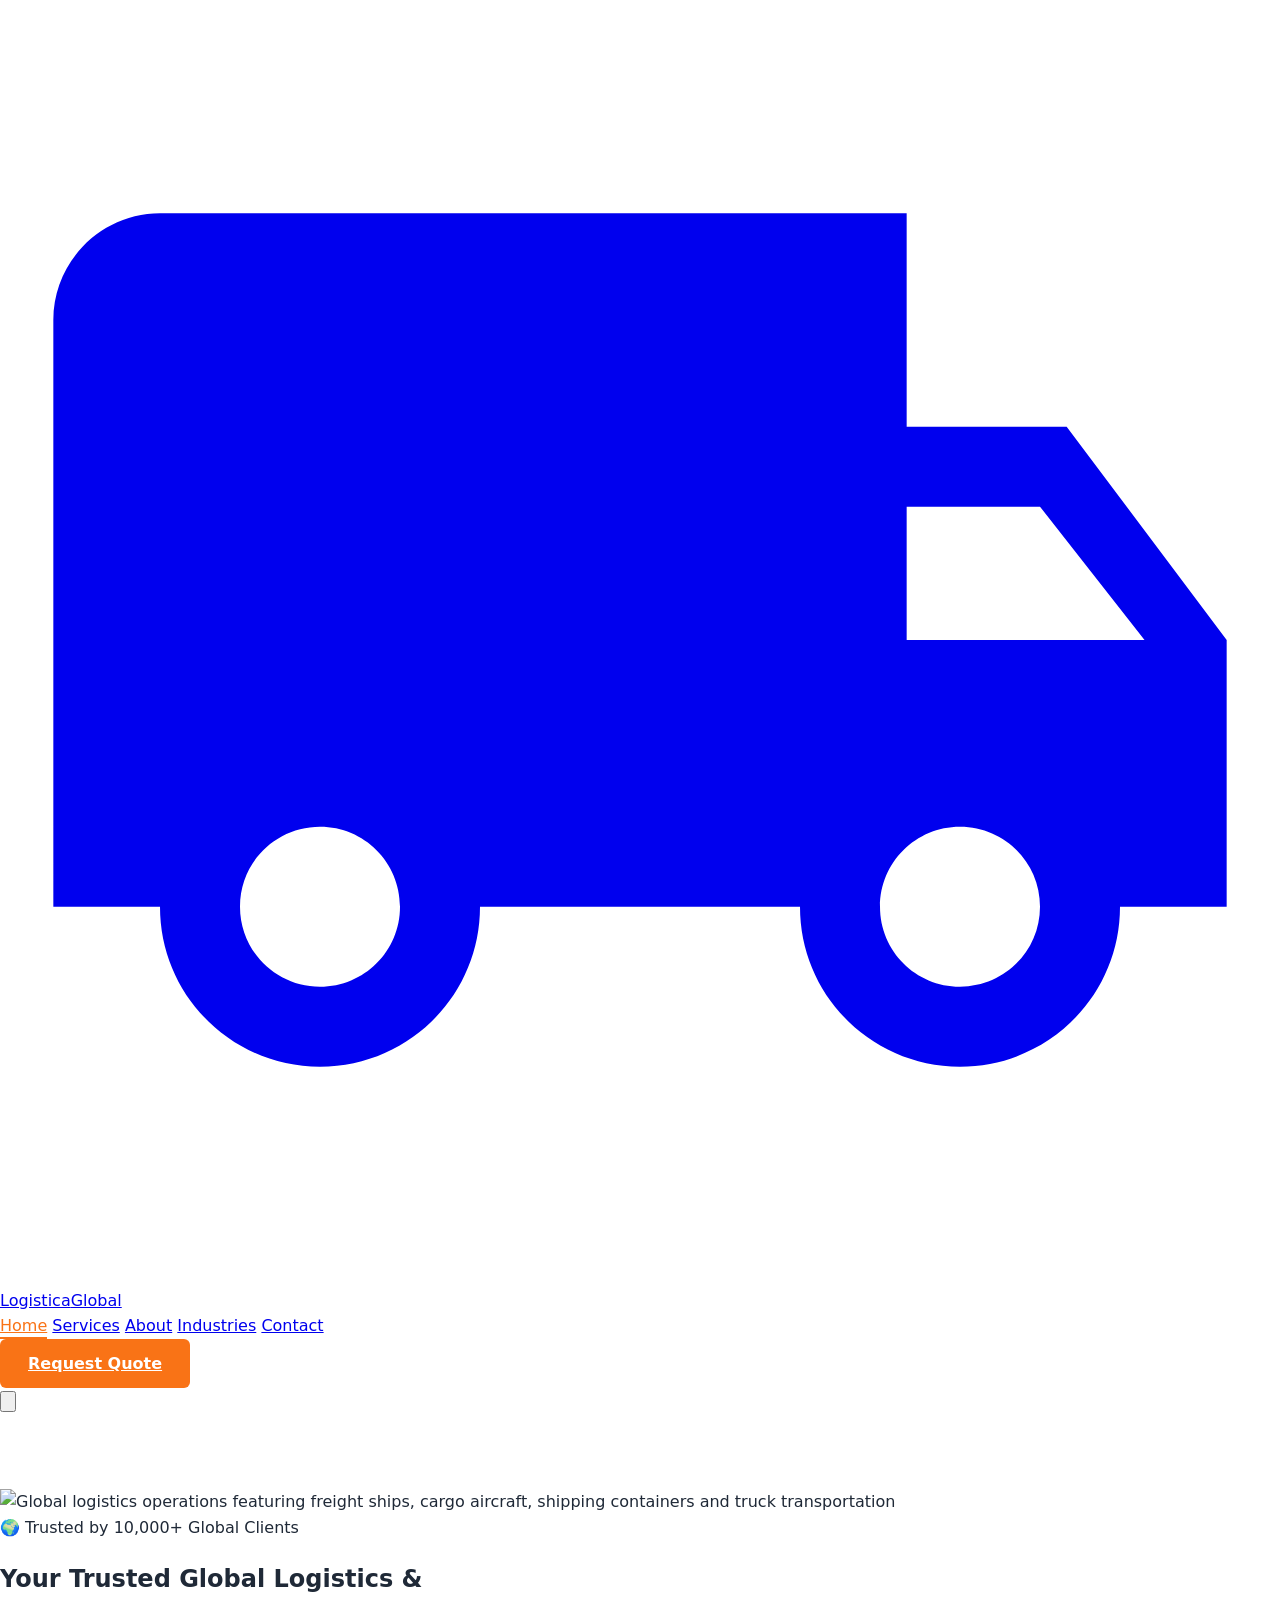
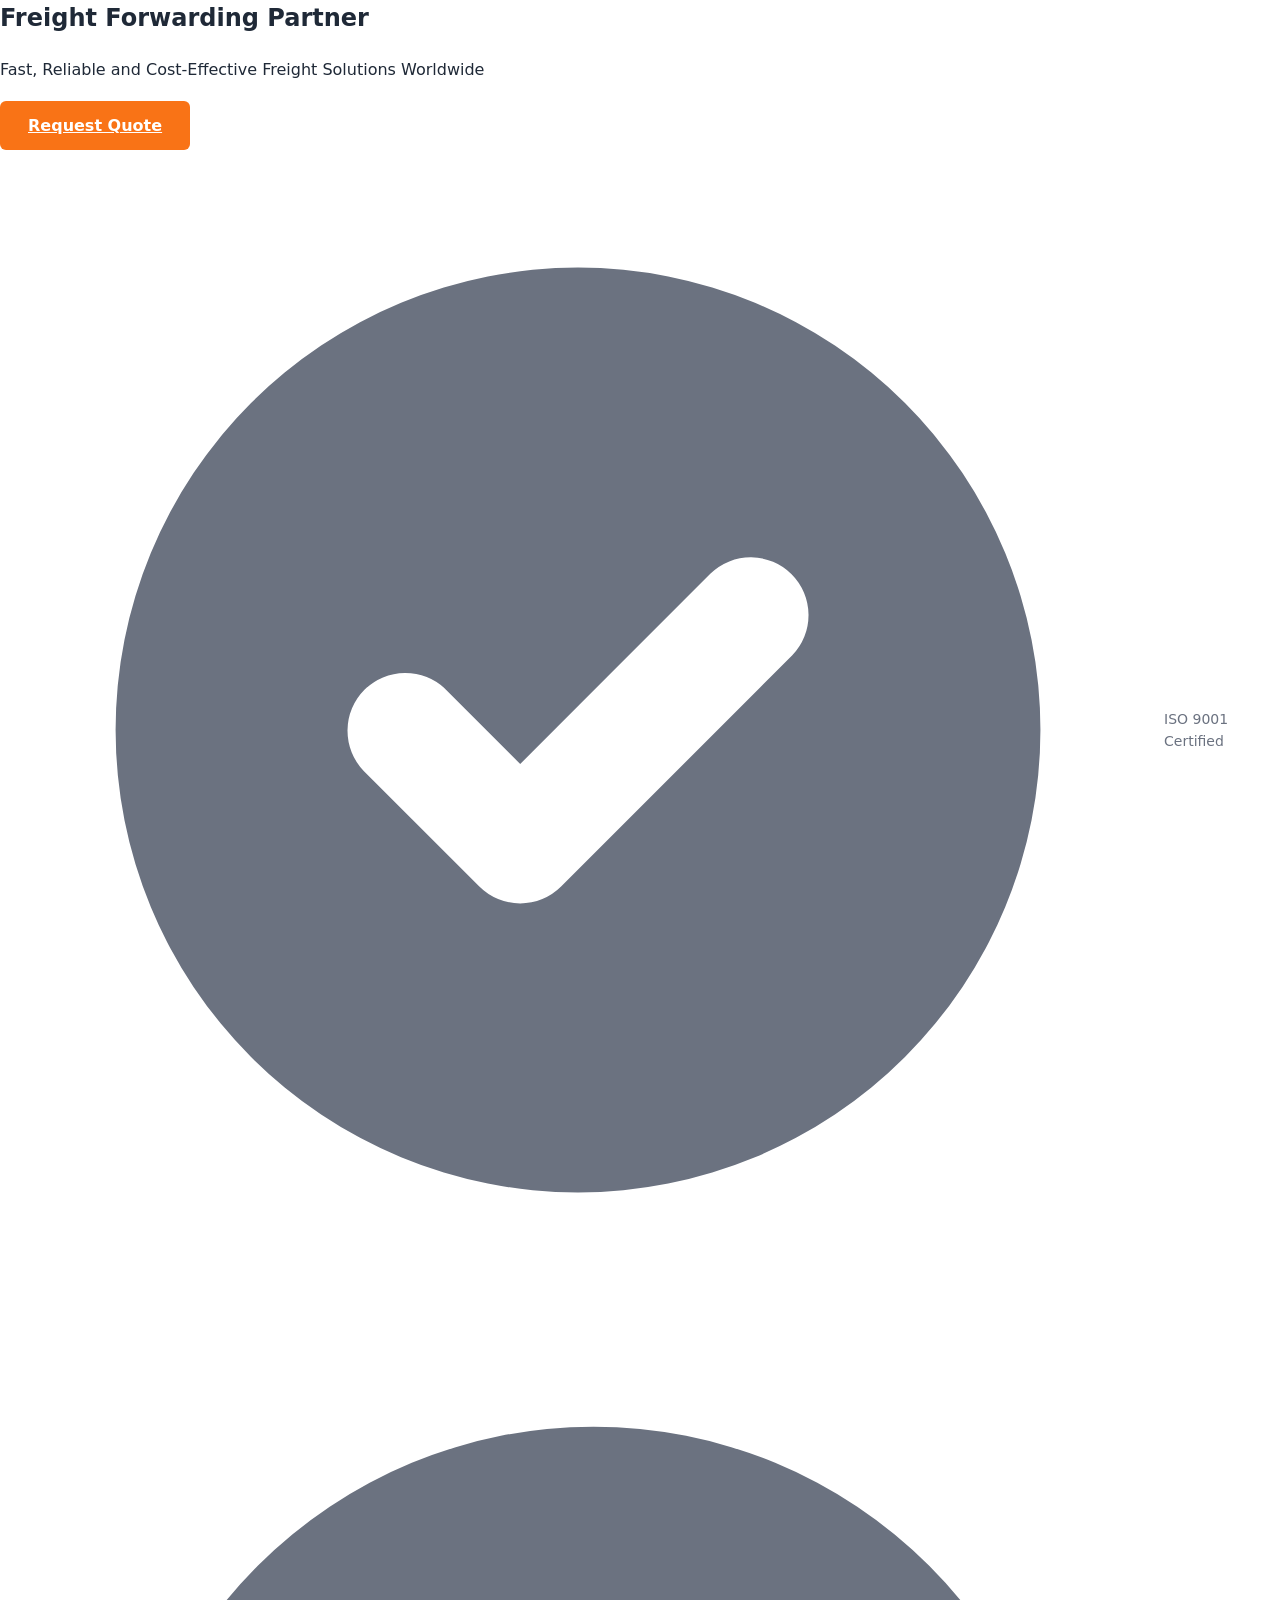
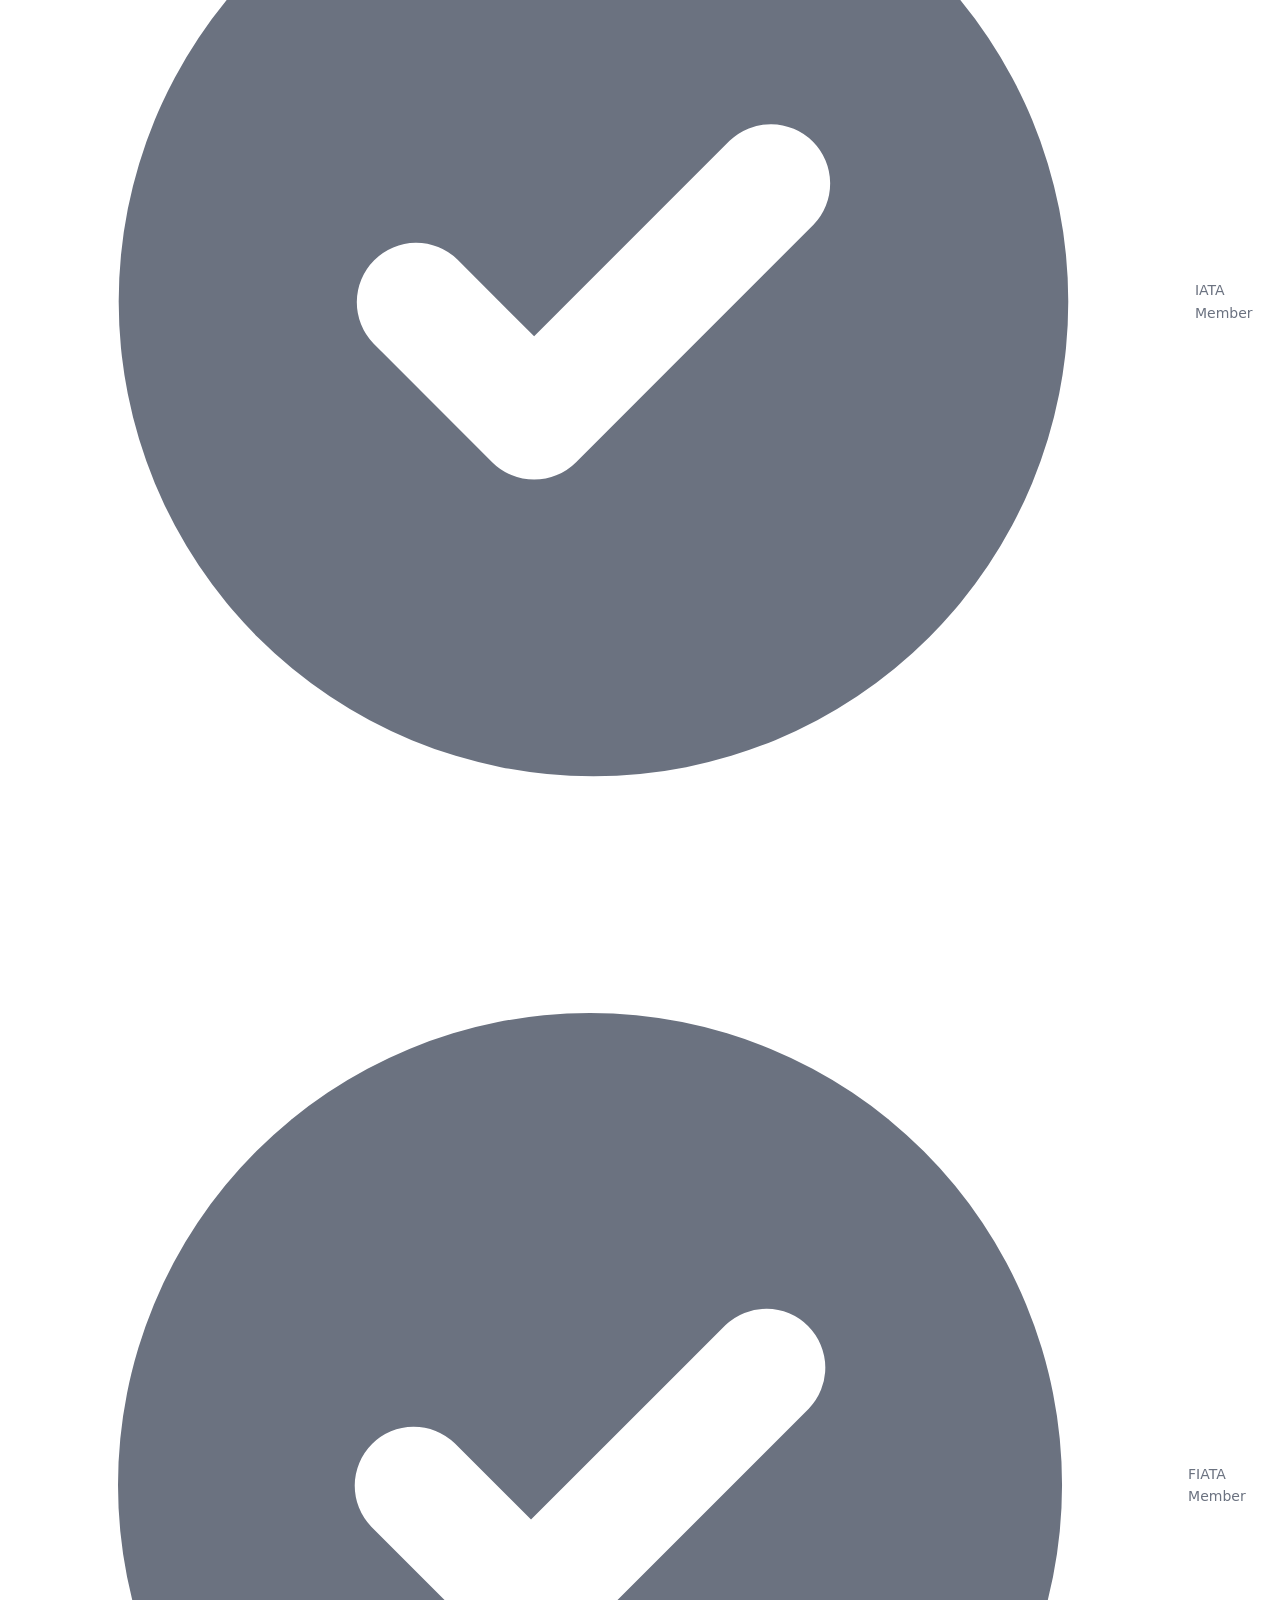
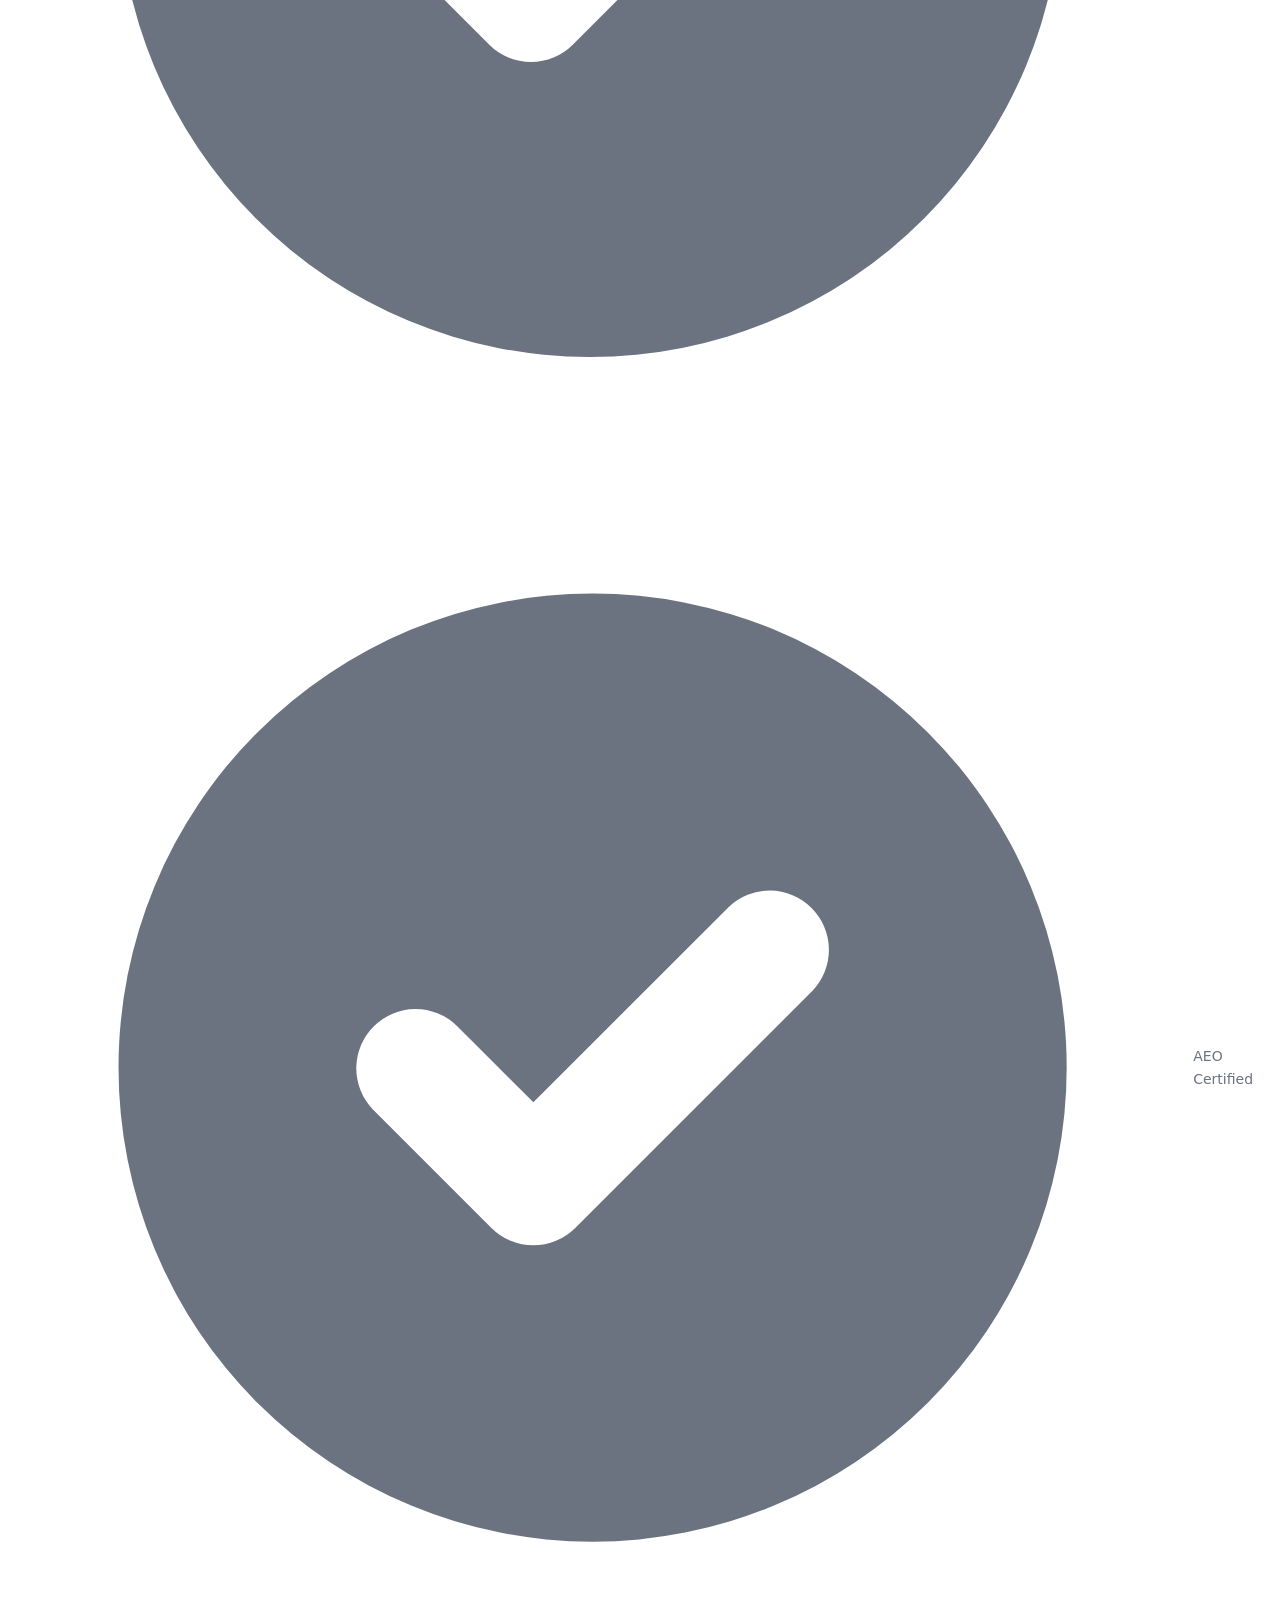
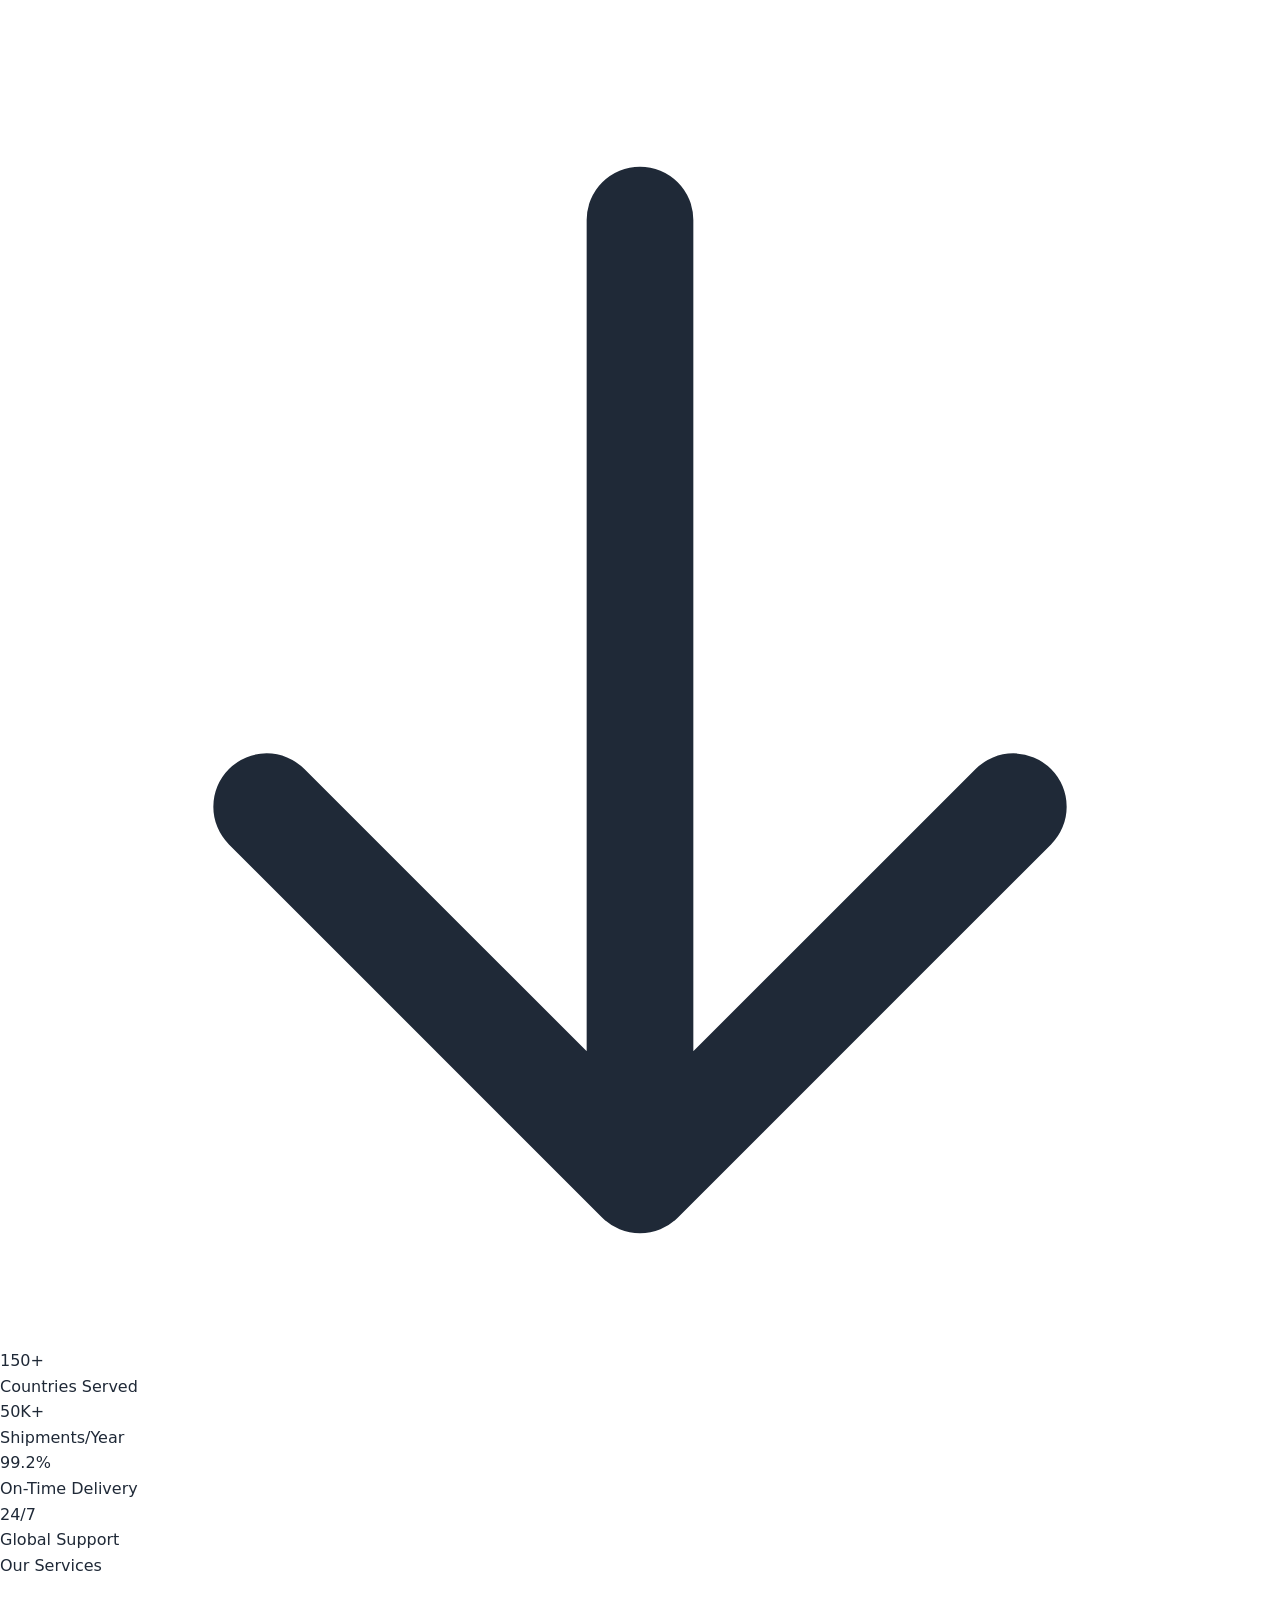
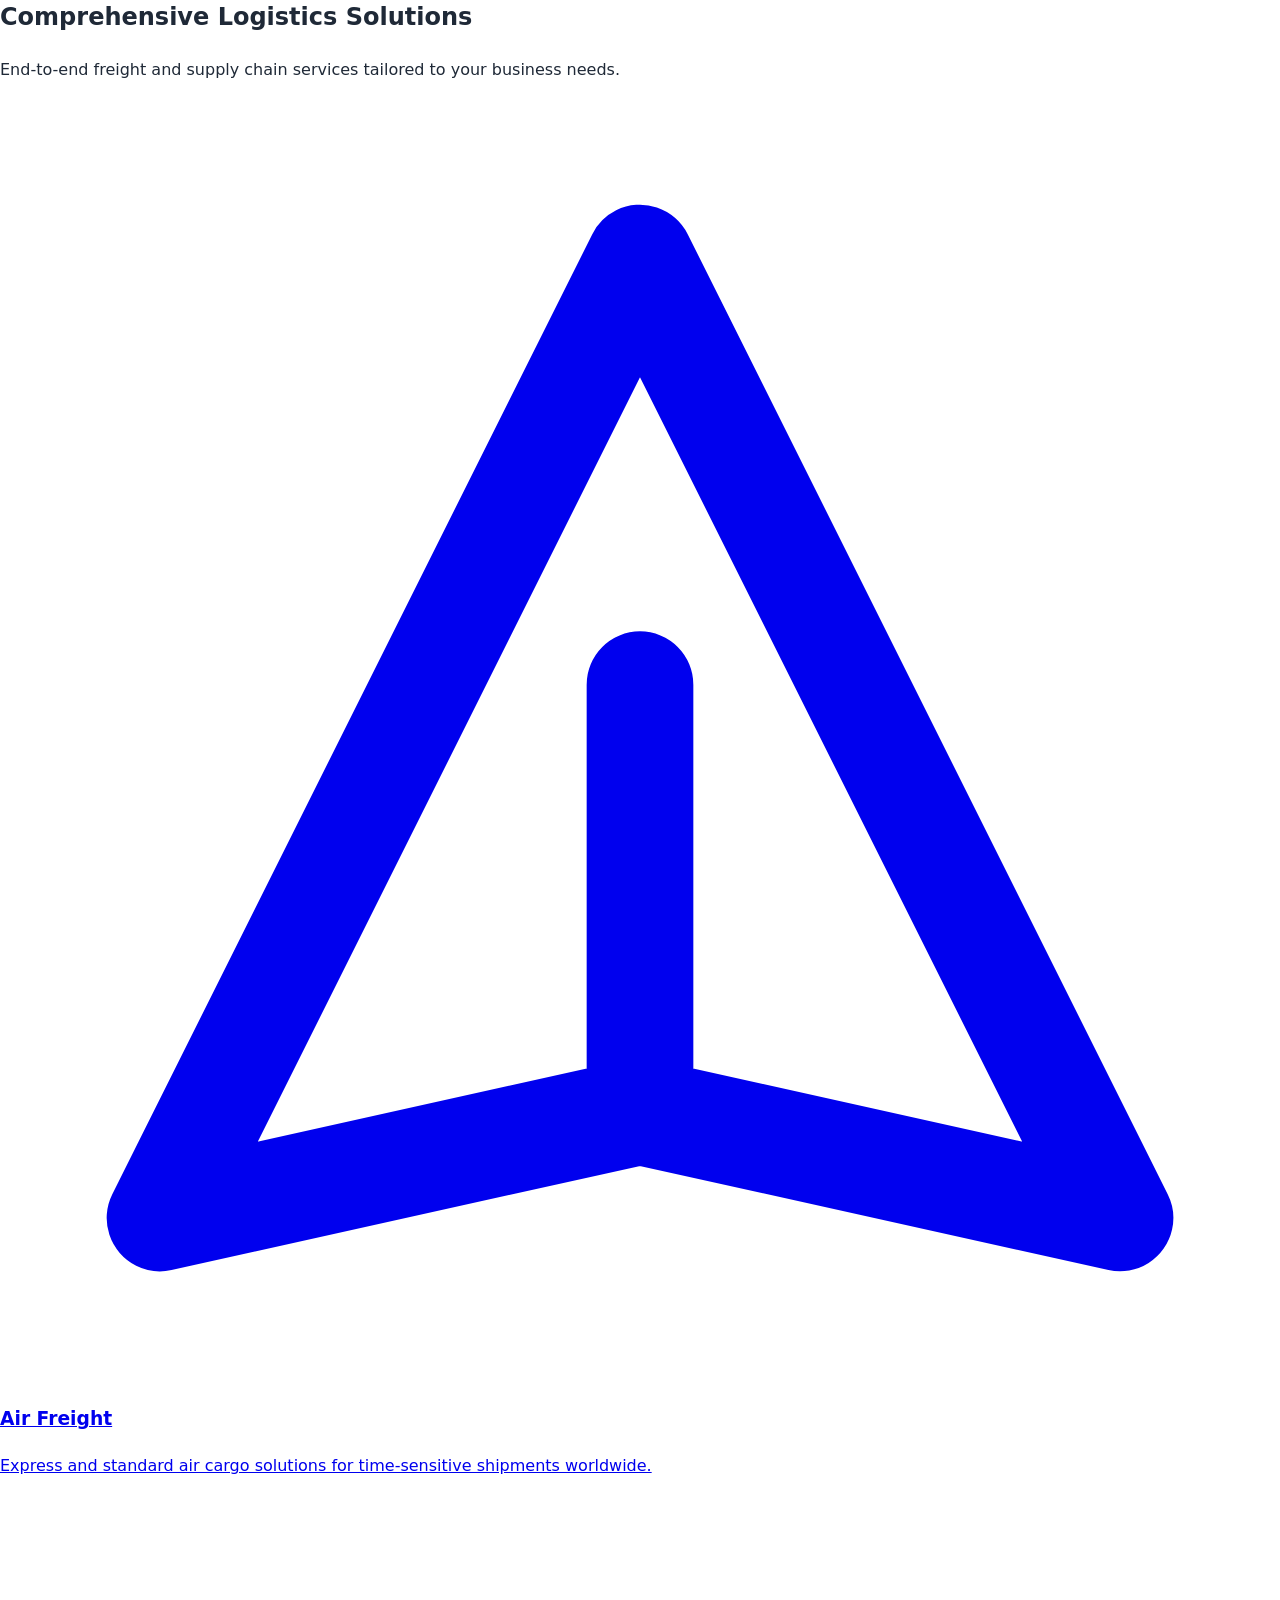
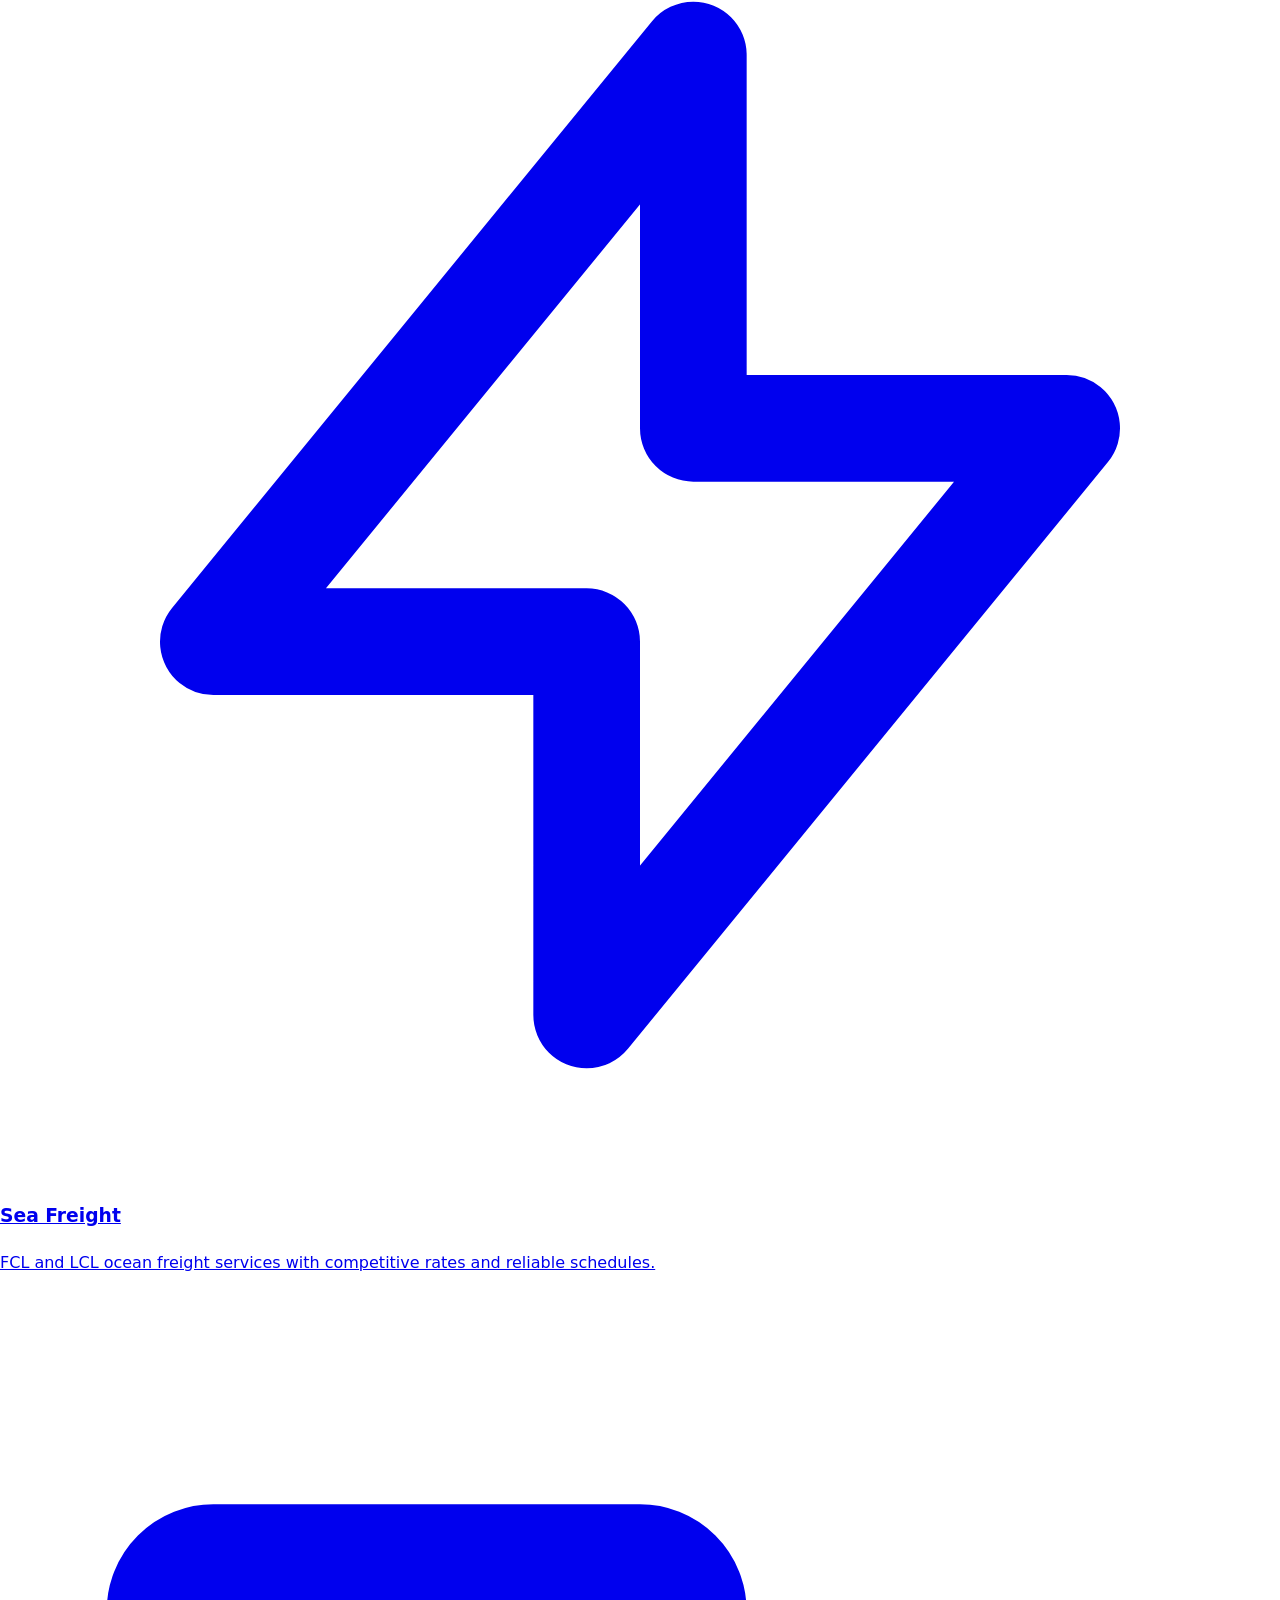
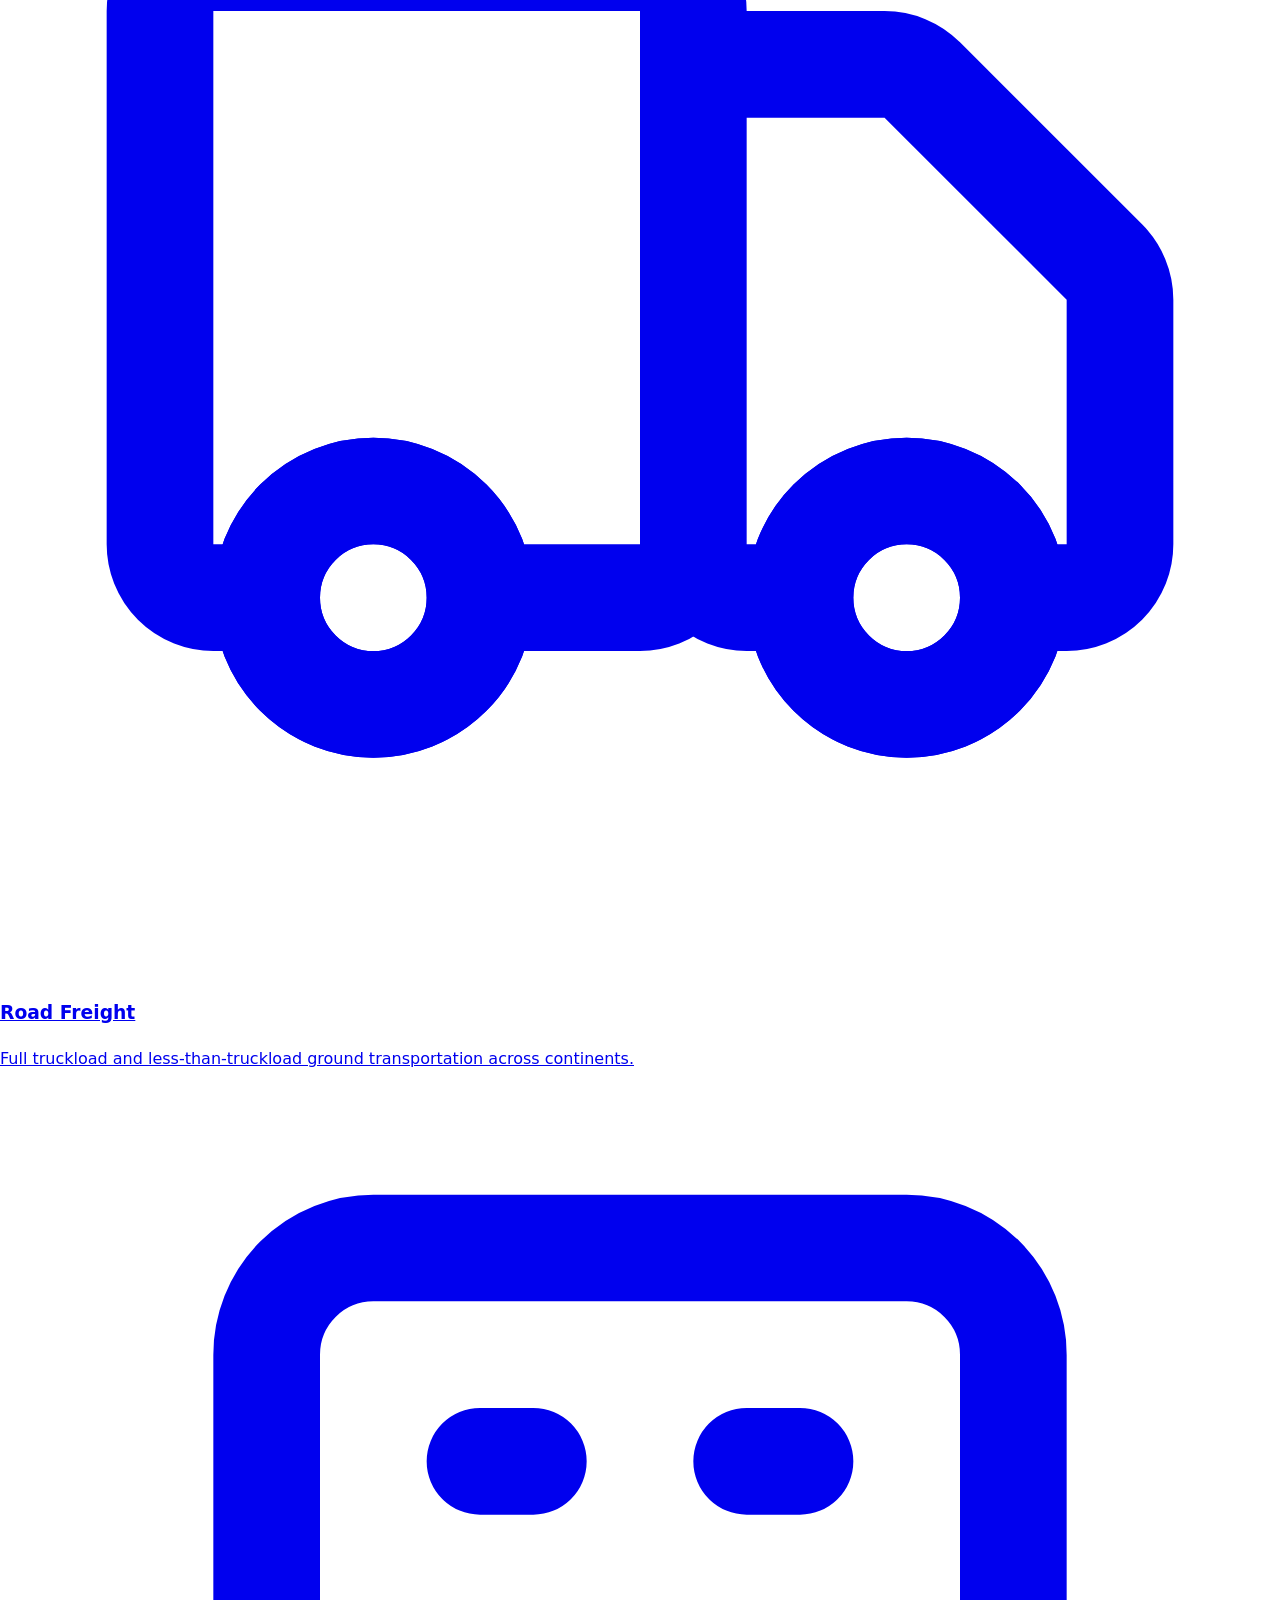
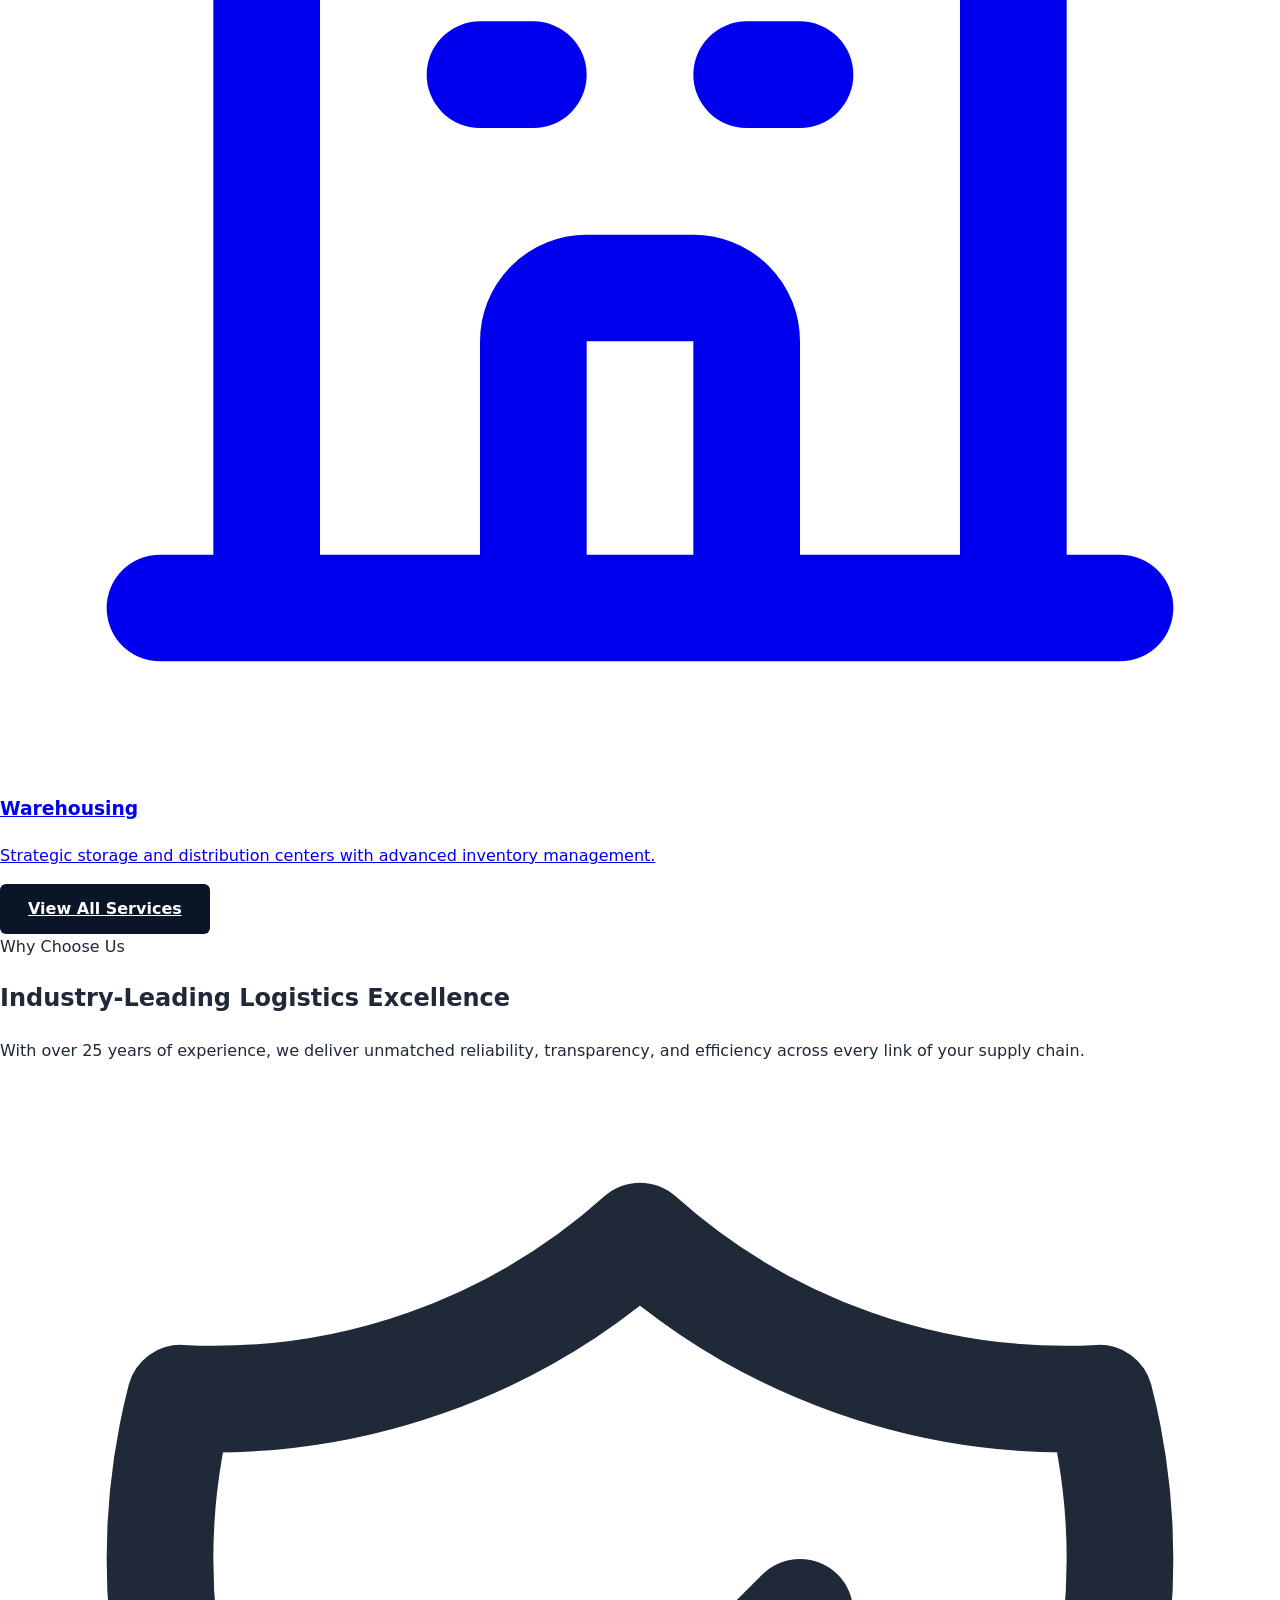
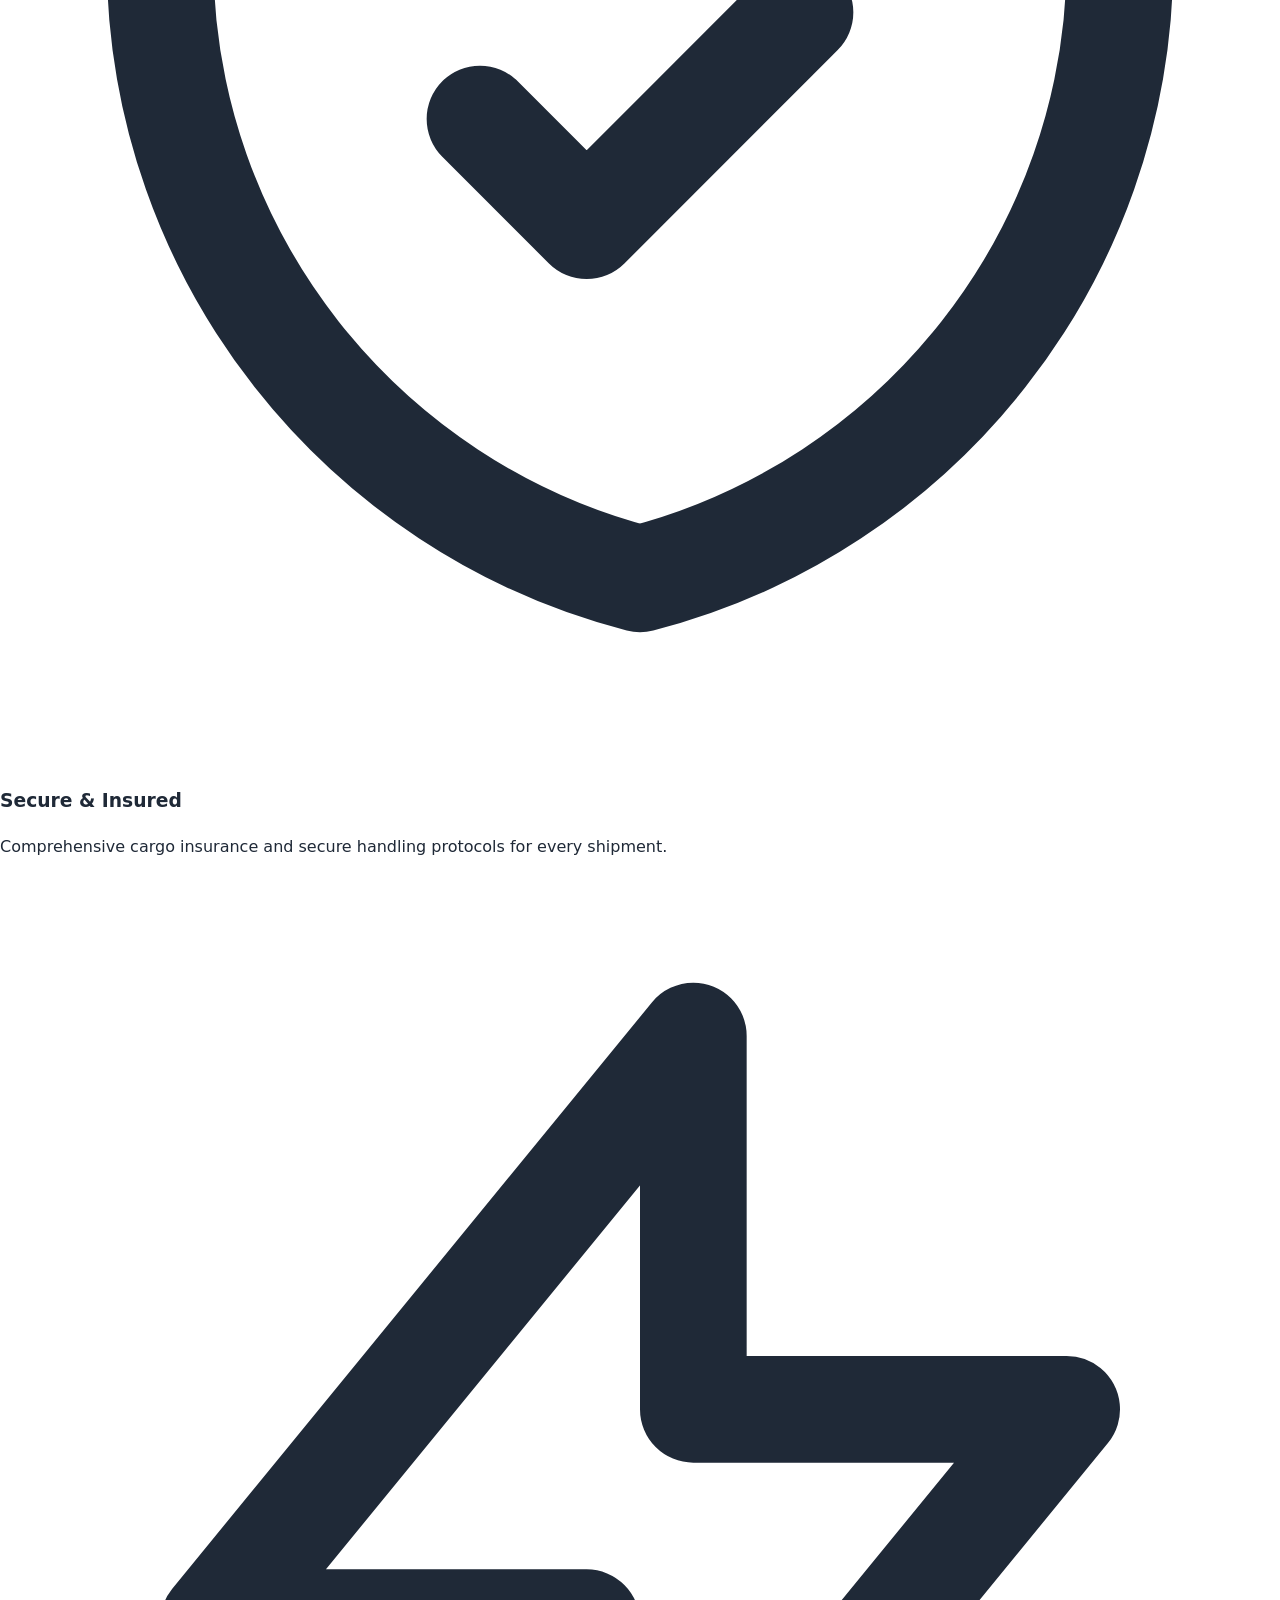
==== index.html @ 10a444b8 "Initial commit: Logistica Global Multi-Page Website" ====
<!DOCTYPE html>
<html lang="en">
<head>
<meta charset="UTF-8">
<meta name="viewport" content="width=device-width, initial-scale=1.0">
<meta name="theme-color" content="#0a1628">
<title>Logistica Global | Trusted Global Logistics & Freight Forwarding Partner</title>
<meta name="description" content="Fast, reliable and cost-effective freight solutions worldwide. Expert air, sea, road & rail freight forwarding, customs clearing, warehousing and supply chain management services.">
<meta name="keywords" content="freight forwarding, logistics, customs clearing, air freight, sea freight, road freight, rail freight, warehousing, cargo insurance, supply chain management">
<meta name="robots" content="index, follow, max-snippet:-1, max-image-preview:large, max-video-preview:-1">
<meta name="author" content="Logistica Global">
<link rel="canonical" href="https://www.logisticaglobal.com/">

<!-- Open Graph -->
<meta property="og:type" content="website">
<meta property="og:title" content="Logistica Global | Trusted Global Logistics & Freight Forwarding Partner">
<meta property="og:description" content="Fast, reliable and cost-effective freight solutions worldwide. Expert freight forwarding, customs clearing, warehousing and supply chain management.">
<meta property="og:image" content="https://image.qwenlm.ai/public_source/6301c25a-9ada-4a1a-a028-41b3199957b0/17e1199c5-c963-46c2-8e21-b8dc2b4760ed.png">
<meta property="og:url" content="https://www.logisticaglobal.com/">
<meta property="og:site_name" content="Logistica Global">
<meta property="og:locale" content="en_US">

<!-- Twitter Cards -->
<meta name="twitter:card" content="summary_large_image">
<meta name="twitter:title" content="Logistica Global | Trusted Global Logistics & Freight Forwarding Partner">
<meta name="twitter:description" content="Fast, reliable and cost-effective freight solutions worldwide.">
<meta name="twitter:image" content="https://image.qwenlm.ai/public_source/6301c25a-9ada-4a1a-a028-41b3199957b0/17e1199c5-c963-46c2-8e21-b8dc2b4760ed.png">

<!-- Preconnect -->
<link rel="preconnect" href="https://cdn.tailwindcss.com" crossorigin>
<link rel="preconnect" href="https://cdn.jsdelivr.net" crossorigin>
<link rel="preconnect" href="https://image.qwenlm.ai" crossorigin>

<!-- Fonts -->
<link rel="stylesheet" href="https://cdn.jsdelivr.net/npm/@fontsource/inter@5.0.18/index.min.css">

<!-- Tailwind CSS -->
<script src="https://cdn.tailwindcss.com" defer></script>

<!-- Shared CSS -->
<link rel="stylesheet" href="css/style.css">

<!-- Schema Markup -->
<script type="application/ld+json">
{
  "@context": "https://schema.org",
  "@type": "Organization",
  "name": "Logistica Global",
  "url": "https://www.logisticaglobal.com",
  "logo": "https://www.logisticaglobal.com/logo.png",
  "description": "Trusted global logistics and freight forwarding partner providing fast, reliable and cost-effective freight solutions worldwide.",
  "address": {
    "@type": "PostalAddress",
    "streetAddress": "123 Logistics Avenue",
    "addressLocality": "Global City",
    "addressRegion": "GC",
    "postalCode": "10001",
    "addressCountry": "US"
  },
  "contactPoint": {
    "@type": "ContactPoint",
    "telephone": "+1-800-LOGISTICS",
    "contactType": "customer service",
    "availableLanguage": ["English", "Spanish", "French", "German", "Chinese"]
  },
  "sameAs": [
    "https://www.facebook.com/logisticaglobal",
    "https://www.linkedin.com/company/logisticaglobal",
    "https://twitter.com/logisticaglobal"
  ]
}
</script>
<script type="application/ld+json">
{
  "@context": "https://schema.org",
  "@type": "LocalBusiness",
  "name": "Logistica Global",
  "image": "https://image.qwenlm.ai/public_source/6301c25a-9ada-4a1a-a028-41b3199957b0/17e1199c5-c963-46c2-8e21-b8dc2b4760ed.png",
  "address": {
    "@type": "PostalAddress",
    "streetAddress": "123 Logistics Avenue",
    "addressLocality": "Global City",
    "addressRegion": "GC",
    "postalCode": "10001",
    "addressCountry": "US"
  },
  "telephone": "+1-800-LOGISTICS",
  "openingHours": "Mo-Fr 08:00-18:00",
  "priceRange": "$$"
}
</script>
</head>
<body>

<!-- Skip Link -->
<a href="#main-content" class="sr-only focus:not-sr-only focus:fixed focus:top-4 focus:left-4 focus:z-50 focus:bg-white focus:text-[#0a1628] focus:px-4 focus:py-2 focus:rounded">Skip to main content</a>

<!-- Navigation -->
<nav class="fixed top-0 left-0 right-0 z-50 bg-white/95 backdrop-blur-md border-b border-gray-100 shadow-sm" role="navigation" aria-label="Main navigation">
  <div class="max-w-7xl mx-auto px-4 sm:px-6 lg:px-8">
    <div class="flex items-center justify-between h-16 lg:h-20">
      <a href="index.html" class="flex items-center gap-2" aria-label="Logistica Global Home">
        <svg class="w-8 h-8 text-[#f97316]" viewBox="0 0 24 24" fill="currentColor" aria-hidden="true">
          <path d="M20 8h-3V4H3c-1.1 0-2 .9-2 2v11h2c0 1.66 1.34 3 3 3s3-1.34 3-3h6c0 1.66 1.34 3 3 3s3-1.34 3-3h2v-5l-3-4zM6 18.5c-.83 0-1.5-.67-1.5-1.5s.67-1.5 1.5-1.5 1.5.67 1.5 1.5-.67 1.5-1.5 1.5zm13.5-9l1.96 2.5H17V9.5h2.5zm-1.5 9c-.83 0-1.5-.67-1.5-1.5s.67-1.5 1.5-1.5 1.5.67 1.5 1.5-.67 1.5-1.5 1.5z"/>
        </svg>
        <span class="text-xl font-bold text-[#0a1628]">Logistica<span class="text-[#f97316]">Global</span></span>
      </a>
      <div class="hidden lg:flex items-center gap-8">
        <a href="index.html" class="nav-link text-sm font-semibold text-[#0a1628] hover:text-[#f97316] transition-colors">Home</a>
        <a href="services.html" class="nav-link text-sm font-semibold text-[#0a1628] hover:text-[#f97316] transition-colors">Services</a>
        <a href="about.html" class="nav-link text-sm font-semibold text-[#0a1628] hover:text-[#f97316] transition-colors">About</a>
        <a href="industries.html" class="nav-link text-sm font-semibold text-[#0a1628] hover:text-[#f97316] transition-colors">Industries</a>
        <a href="contact.html" class="nav-link text-sm font-semibold text-[#0a1628] hover:text-[#f97316] transition-colors">Contact</a>
        <div class="flex items-center gap-3">
          <a href="quote.html" class="btn-primary text-sm">Request Quote</a>
        </div>
      </div>
      <button id="mobileMenuBtn" class="lg:hidden p-2 rounded-md text-[#0a1628]" aria-label="Open menu" aria-expanded="false">
        <svg class="w-6 h-6" fill="none" stroke="currentColor" viewBox="0 0 24 24" aria-hidden="true"><path stroke-linecap="round" stroke-linejoin="round" stroke-width="2" d="M4 6h16M4 12h16M4 18h16"/></svg>
      </button>
    </div>
  </div>
  <!-- Mobile Menu -->
  <div id="mobileMenu" class="mobile-menu fixed top-0 right-0 w-80 max-w-[85vw] h-full bg-white shadow-2xl z-50 lg:hidden">
    <div class="p-6">
      <div class="flex justify-between items-center mb-8">
        <span class="text-xl font-bold text-[#0a1628]">Menu</span>
        <button id="closeMobileMenu" class="p-2 rounded-md text-[#0a1628]" aria-label="Close menu">
          <svg class="w-6 h-6" fill="none" stroke="currentColor" viewBox="0 0 24 24" aria-hidden="true"><path stroke-linecap="round" stroke-linejoin="round" stroke-width="2" d="M6 18L18 6M6 6l12 12"/></svg>
        </button>
      </div>
      <div class="flex flex-col gap-4">
        <a href="index.html" class="mobile-link text-base font-semibold text-[#0a1628] py-2 border-b border-gray-100">Home</a>
        <a href="services.html" class="mobile-link text-base font-semibold text-[#0a1628] py-2 border-b border-gray-100">Services</a>
        <a href="about.html" class="mobile-link text-base font-semibold text-[#0a1628] py-2 border-b border-gray-100">About</a>
        <a href="industries.html" class="mobile-link text-base font-semibold text-[#0a1628] py-2 border-b border-gray-100">Industries</a>
        <a href="contact.html" class="mobile-link text-base font-semibold text-[#0a1628] py-2 border-b border-gray-100">Contact</a>
        <a href="quote.html" class="btn-primary text-center mt-4">Request Quote</a>
      </div>
    </div>
  </div>
  <div id="mobileOverlay" class="fixed inset-0 bg-black/50 z-40 hidden lg:hidden"></div>
</nav>

<main id="main-content" class="pt-16 lg:pt-20">

  <!-- Hero -->
  <section class="relative min-h-[90vh] flex items-center justify-center overflow-hidden">
    <img src="https://image.qwenlm.ai/public_source/6301c25a-9ada-4a1a-a028-41b3199957b0/17e1199c5-c963-46c2-8e21-b8dc2b4760ed.png" 
         alt="Global logistics operations featuring freight ships, cargo aircraft, shipping containers and truck transportation" 
         class="absolute inset-0 w-full h-full object-cover"
         fetchpriority="high"
         decoding="async">
    <div class="hero-overlay absolute inset-0"></div>
    <div class="relative z-10 max-w-7xl mx-auto px-4 sm:px-6 lg:px-8 py-32 lg:py-40 text-center">
      <div class="fade-in">
        <span class="inline-block px-4 py-2 bg-[#f97316]/20 border border-[#f97316]/40 rounded-full text-[#f97316] text-sm font-semibold mb-6 backdrop-blur-sm">
          🌍 Trusted by 10,000+ Global Clients
        </span>
        <h1 class="text-4xl sm:text-5xl lg:text-7xl font-bold text-white leading-tight mb-6">
          Your Trusted Global Logistics &<br class="hidden sm:block"> Freight Forwarding Partner
        </h1>
        <p class="text-lg sm:text-xl lg:text-2xl text-gray-200 mb-10 max-w-3xl mx-auto">
          Fast, Reliable and Cost-Effective Freight Solutions Worldwide
        </p>
        <div class="flex flex-col sm:flex-row gap-4 justify-center items-center">
          <a href="quote.html" class="btn-primary text-lg px-8 py-4">Request Quote</a>
          <a href="contact.html" class="btn-secondary text-lg px-8 py-4">Speak To Expert</a>
        </div>
        <!-- Trust Badges -->
        <div class="mt-16 flex flex-wrap justify-center gap-6 lg:gap-10">
          <div class="trust-badge text-white/90">
            <svg class="w-5 h-5 text-[#f97316]" fill="currentColor" viewBox="0 0 20 20" aria-hidden="true"><path fill-rule="evenodd" d="M10 18a8 8 0 100-16 8 8 0 000 16zm3.707-9.293a1 1 0 00-1.414-1.414L9 10.586 7.707 9.293a1 1 0 00-1.414 1.414l2 2a1 1 0 001.414 0l4-4z" clip-rule="evenodd"/></svg>
            ISO 9001 Certified
          </div>
          <div class="trust-badge text-white/90">
            <svg class="w-5 h-5 text-[#f97316]" fill="currentColor" viewBox="0 0 20 20" aria-hidden="true"><path fill-rule="evenodd" d="M10 18a8 8 0 100-16 8 8 0 000 16zm3.707-9.293a1 1 0 00-1.414-1.414L9 10.586 7.707 9.293a1 1 0 00-1.414 1.414l2 2a1 1 0 001.414 0l4-4z" clip-rule="evenodd"/></svg>
            IATA Member
          </div>
          <div class="trust-badge text-white/90">
            <svg class="w-5 h-5 text-[#f97316]" fill="currentColor" viewBox="0 0 20 20" aria-hidden="true"><path fill-rule="evenodd" d="M10 18a8 8 0 100-16 8 8 0 000 16zm3.707-9.293a1 1 0 00-1.414-1.414L9 10.586 7.707 9.293a1 1 0 00-1.414 1.414l2 2a1 1 0 001.414 0l4-4z" clip-rule="evenodd"/></svg>
            FIATA Member
          </div>
          <div class="trust-badge text-white/90">
            <svg class="w-5 h-5 text-[#f97316]" fill="currentColor" viewBox="0 0 20 20" aria-hidden="true"><path fill-rule="evenodd" d="M10 18a8 8 0 100-16 8 8 0 000 16zm3.707-9.293a1 1 0 00-1.414-1.414L9 10.586 7.707 9.293a1 1 0 00-1.414 1.414l2 2a1 1 0 001.414 0l4-4z" clip-rule="evenodd"/></svg>
            AEO Certified
          </div>
        </div>
      </div>
    </div>
    <!-- Scroll Indicator -->
    <div class="absolute bottom-8 left-1/2 -translate-x-1/2 animate-bounce">
      <svg class="w-6 h-6 text-white/70" fill="none" stroke="currentColor" viewBox="0 0 24 24" aria-hidden="true"><path stroke-linecap="round" stroke-linejoin="round" stroke-width="2" d="M19 14l-7 7m0 0l-7-7m7 7V3"/></svg>
    </div>
  </section>

  <!-- Stats Bar -->
  <section class="bg-[#0a1628] py-12 lg:py-16">
    <div class="max-w-7xl mx-auto px-4 sm:px-6 lg:px-8">
      <div class="grid grid-cols-2 lg:grid-cols-4 gap-8 text-center">
        <div class="fade-in">
          <div class="text-3xl lg:text-5xl font-bold text-[#f97316] mb-2">150+</div>
          <div class="text-gray-300 text-sm lg:text-base">Countries Served</div>
        </div>
        <div class="fade-in">
          <div class="text-3xl lg:text-5xl font-bold text-[#f97316] mb-2">50K+</div>
          <div class="text-gray-300 text-sm lg:text-base">Shipments/Year</div>
        </div>
        <div class="fade-in">
          <div class="text-3xl lg:text-5xl font-bold text-[#f97316] mb-2">99.2%</div>
          <div class="text-gray-300 text-sm lg:text-base">On-Time Delivery</div>
        </div>
        <div class="fade-in">
          <div class="text-3xl lg:text-5xl font-bold text-[#f97316] mb-2">24/7</div>
          <div class="text-gray-300 text-sm lg:text-base">Global Support</div>
        </div>
      </div>
    </div>
  </section>

  <!-- Services Preview -->
  <section class="py-20 lg:py-28 bg-gray-50">
    <div class="max-w-7xl mx-auto px-4 sm:px-6 lg:px-8">
      <div class="text-center mb-16 fade-in">
        <span class="text-[#f97316] font-semibold text-sm uppercase tracking-wider">Our Services</span>
        <h2 class="text-3xl lg:text-5xl font-bold text-[#0a1628] mt-3 mb-4">Comprehensive Logistics Solutions</h2>
        <p class="text-gray-600 max-w-2xl mx-auto text-lg">End-to-end freight and supply chain services tailored to your business needs.</p>
      </div>
      <div class="grid md:grid-cols-2 lg:grid-cols-4 gap-6">
        <a href="services.html" class="service-card bg-white rounded-xl p-8 border border-gray-100 fade-in block">
          <div class="w-14 h-14 bg-[#f97316]/10 rounded-lg flex items-center justify-center mb-5">
            <svg class="w-7 h-7 text-[#f97316]" fill="none" stroke="currentColor" viewBox="0 0 24 24" aria-hidden="true"><path stroke-linecap="round" stroke-linejoin="round" stroke-width="2" d="M12 19l9 2-9-18-9 18 9-2zm0 0v-8"/></svg>
          </div>
          <h3 class="text-xl font-bold text-[#0a1628] mb-2">Air Freight</h3>
          <p class="text-gray-600 text-sm">Express and standard air cargo solutions for time-sensitive shipments worldwide.</p>
        </a>
        <a href="services.html" class="service-card bg-white rounded-xl p-8 border border-gray-100 fade-in block">
          <div class="w-14 h-14 bg-[#f97316]/10 rounded-lg flex items-center justify-center mb-5">
            <svg class="w-7 h-7 text-[#f97316]" fill="none" stroke="currentColor" viewBox="0 0 24 24" aria-hidden="true"><path stroke-linecap="round" stroke-linejoin="round" stroke-width="2" d="M13 10V3L4 14h7v7l9-11h-7z"/></svg>
          </div>
          <h3 class="text-xl font-bold text-[#0a1628] mb-2">Sea Freight</h3>
          <p class="text-gray-600 text-sm">FCL and LCL ocean freight services with competitive rates and reliable schedules.</p>
        </a>
        <a href="services.html" class="service-card bg-white rounded-xl p-8 border border-gray-100 fade-in block">
          <div class="w-14 h-14 bg-[#f97316]/10 rounded-lg flex items-center justify-center mb-5">
            <svg class="w-7 h-7 text-[#f97316]" fill="none" stroke="currentColor" viewBox="0 0 24 24" aria-hidden="true"><path stroke-linecap="round" stroke-linejoin="round" stroke-width="2" d="M9 17a2 2 0 11-4 0 2 2 0 014 0zM19 17a2 2 0 11-4 0 2 2 0 014 0z"/><path stroke-linecap="round" stroke-linejoin="round" stroke-width="2" d="M13 16V6a1 1 0 00-1-1H4a1 1 0 00-1 1v10a1 1 0 001 1h1m8-1a1 1 0 01-1 1H9m4-1V8a1 1 0 011-1h2.586a1 1 0 01.707.293l3.414 3.414a1 1 0 01.293.707V16a1 1 0 01-1 1h-1m-6-1a1 1 0 001 1h1M5 17a2 2 0 104 0m-4 0a2 2 0 114 0m6 0a2 2 0 104 0m-4 0a2 2 0 114 0"/></svg>
          </div>
          <h3 class="text-xl font-bold text-[#0a1628] mb-2">Road Freight</h3>
          <p class="text-gray-600 text-sm">Full truckload and less-than-truckload ground transportation across continents.</p>
        </a>
        <a href="services.html" class="service-card bg-white rounded-xl p-8 border border-gray-100 fade-in block">
          <div class="w-14 h-14 bg-[#f97316]/10 rounded-lg flex items-center justify-center mb-5">
            <svg class="w-7 h-7 text-[#f97316]" fill="none" stroke="currentColor" viewBox="0 0 24 24" aria-hidden="true"><path stroke-linecap="round" stroke-linejoin="round" stroke-width="2" d="M19 21V5a2 2 0 00-2-2H7a2 2 0 00-2 2v16m14 0h2m-2 0h-5m-9 0H3m2 0h5M9 7h1m-1 4h1m4-4h1m-1 4h1m-5 10v-5a1 1 0 011-1h2a1 1 0 011 1v5m-4 0h4"/></svg>
          </div>
          <h3 class="text-xl font-bold text-[#0a1628] mb-2">Warehousing</h3>
          <p class="text-gray-600 text-sm">Strategic storage and distribution centers with advanced inventory management.</p>
        </a>
      </div>
      <div class="text-center mt-12">
        <a href="services.html" class="btn-navy">View All Services</a>
      </div>
    </div>
  </section>

  <!-- Why Choose Us -->
  <section class="py-20 lg:py-28 bg-white">
    <div class="max-w-7xl mx-auto px-4 sm:px-6 lg:px-8">
      <div class="grid lg:grid-cols-2 gap-16 items-center">
        <div class="fade-in">
          <span class="text-[#f97316] font-semibold text-sm uppercase tracking-wider">Why Choose Us</span>
          <h2 class="text-3xl lg:text-5xl font-bold text-[#0a1628] mt-3 mb-6">Industry-Leading Logistics Excellence</h2>
          <p class="text-gray-600 text-lg mb-8">With over 25 years of experience, we deliver unmatched reliability, transparency, and efficiency across every link of your supply chain.</p>
          <div class="space-y-6">
            <div class="flex gap-4">
              <div class="flex-shrink-0 w-12 h-12 bg-[#f97316]/10 rounded-lg flex items-center justify-center">
                <svg class="w-6 h-6 text-[#f97316]" fill="none" stroke="currentColor" viewBox="0 0 24 24" aria-hidden="true"><path stroke-linecap="round" stroke-linejoin="round" stroke-width="2" d="M9 12l2 2 4-4m5.618-4.016A11.955 11.955 0 0112 2.944a11.955 11.955 0 01-8.618 3.04A12.02 12.02 0 003 9c0 5.591 3.824 10.29 9 11.622 5.176-1.332 9-6.03 9-11.622 0-1.042-.133-2.052-.382-3.016z"/></svg>
              </div>
              <div>
                <h3 class="font-bold text-[#0a1628] text-lg mb-1">Secure & Insured</h3>
                <p class="text-gray-600">Comprehensive cargo insurance and secure handling protocols for every shipment.</p>
              </div>
            </div>
            <div class="flex gap-4">
              <div class="flex-shrink-0 w-12 h-12 bg-[#f97316]/10 rounded-lg flex items-center justify-center">
                <svg class="w-6 h-6 text-[#f97316]" fill="none" stroke="currentColor" viewBox="0 0 24 24" aria-hidden="true"><path stroke-linecap="round" stroke-linejoin="round" stroke-width="2" d="M13 10V3L4 14h7v7l9-11h-7z"/></svg>
              </div>
              <div>
                <h3 class="font-bold text-[#0a1628] text-lg mb-1">Fast & Reliable</h3>
                <p class="text-gray-600">99.2% on-time delivery rate with real-time tracking and proactive communication.</p>
              </div>
            </div>
            <div class="flex gap-4">
              <div class="flex-shrink-0 w-12 h-12 bg-[#f97316]/10 rounded-lg flex items-center justify-center">
                <svg class="w-6 h-6 text-[#f97316]" fill="none" stroke="currentColor" viewBox="0 0 24 24" aria-hidden="true"><path stroke-linecap="round" stroke-linejoin="round" stroke-width="2" d="M3.055 11H5a2 2 0 012 2v1a2 2 0 002 2 2 2 0 012 2v2.945M8 3.935V5.5A2.5 2.5 0 0010.5 8h.5a2 2 0 012 2 2 2 0 104 0 2 2 0 012-2h1.064M15 20.488V18a2 2 0 012-2h3.064M21 12a9 9 0 11-18 0 9 9 0 0118 0z"/></svg>
              </div>
              <div>
                <h3 class="font-bold text-[#0a1628] text-lg mb-1">Global Network</h3>
                <p class="text-gray-600">150+ countries with local expertise and strategic partnerships worldwide.</p>
              </div>
            </div>
          </div>
        </div>
        <div class="fade-in relative">
          <img src="https://image.qwenlm.ai/public_source/6301c25a-9ada-4a1a-a028-41b3199957b0/1dcc30983-cf0c-4ce9-9873-d857f8da1f3e.png" 
               alt="Container ship at sea representing our sea freight services" 
               class="rounded-2xl shadow-2xl w-full"
               loading="lazy"
               decoding="async">
          <div class="absolute -bottom-6 -left-6 bg-[#f97316] text-white p-6 rounded-xl shadow-xl hidden lg:block">
            <div class="text-3xl font-bold">25+</div>
            <div class="text-sm">Years Experience</div>
          </div>
        </div>
      </div>
    </div>
  </section>

  <!-- Testimonials -->
  <section class="py-20 lg:py-28 bg-gray-50">
    <div class="max-w-7xl mx-auto px-4 sm:px-6 lg:px-8">
      <div class="text-center mb-16 fade-in">
        <span class="text-[#f97316] font-semibold text-sm uppercase tracking-wider">Testimonials</span>
        <h2 class="text-3xl lg:text-5xl font-bold text-[#0a1628] mt-3 mb-4">Trusted by Industry Leaders</h2>
      </div>
      <div class="grid md:grid-cols-3 gap-8">
        <div class="bg-white rounded-xl p-8 shadow-sm border border-gray-100 fade-in">
          <div class="flex text-[#f97316] mb-4" aria-label="5 stars">
            <span class="text-xl">★★★★★</span>
          </div>
          <p class="text-gray-700 mb-6">"Logistica Global transformed our supply chain. Their air freight service reduced our transit times by 40% and their customs clearing expertise saved us thousands in duties."</p>
          <div class="flex items-center gap-3">
            <div class="w-12 h-12 bg-[#0a1628] rounded-full flex items-center justify-center text-white font-bold">JM</div>
            <div>
              <div class="font-bold text-[#0a1628]">James Mitchell</div>
              <div class="text-sm text-gray-500">Supply Chain Director, AutoTech Inc.</div>
            </div>
          </div>
        </div>
        <div class="bg-white rounded-xl p-8 shadow-sm border border-gray-100 fade-in">
          <div class="flex text-[#f97316] mb-4" aria-label="5 stars">
            <span class="text-xl">★★★★★</span>
          </div>
          <p class="text-gray-700 mb-6">"The warehousing solutions provided exceptional inventory visibility. We've reduced stockouts by 60% and improved our fulfillment speed significantly."</p>
          <div class="flex items-center gap-3">
            <div class="w-12 h-12 bg-[#0a1628] rounded-full flex items-center justify-center text-white font-bold">SC</div>
            <div>
              <div class="font-bold text-[#0a1628]">Sarah Chen</div>
              <div class="text-sm text-gray-500">Operations VP, RetailMax Global</div>
            </div>
          </div>
        </div>
        <div class="bg-white rounded-xl p-8 shadow-sm border border-gray-100 fade-in">
          <div class="flex text-[#f97316] mb-4" aria-label="5 stars">
            <span class="text-xl">★★★★★</span>
          </div>
          <p class="text-gray-700 mb-6">"Their pharmaceutical logistics division handles our temperature-sensitive cargo with precision. Compliance documentation is always perfect and on time."</p>
          <div class="flex items-center gap-3">
            <div class="w-12 h-12 bg-[#0a1628] rounded-full flex items-center justify-center text-white font-bold">RP</div>
            <div>
              <div class="font-bold text-[#0a1628]">Dr. Robert Patel</div>
              <div class="text-sm text-gray-500">Logistics Manager, PharmaCorp</div>
            </div>
          </div>
        </div>
      </div>
    </div>
  </section>

  <!-- FAQ -->
  <section class="py-20 lg:py-28 bg-white">
    <div class="max-w-3xl mx-auto px-4 sm:px-6 lg:px-8">
      <div class="text-center mb-16 fade-in">
        <span class="text-[#f97316] font-semibold text-sm uppercase tracking-wider">FAQ</span>
        <h2 class="text-3xl lg:text-5xl font-bold text-[#0a1628] mt-3 mb-4">Frequently Asked Questions</h2>
      </div>
      <div class="space-y-4 fade-in">
        <div class="border border-gray-200 rounded-lg overflow-hidden">
          <button class="accordion-btn w-full flex items-center justify-between p-5 text-left bg-white hover:bg-gray-50 transition-colors" aria-expanded="false">
            <span class="font-semibold text-[#0a1628] pr-4">What types of freight services do you offer?</span>
            <svg class="accordion-icon w-5 h-5 text-[#f97316] flex-shrink-0" fill="none" stroke="currentColor" viewBox="0 0 24 24" aria-hidden="true"><path stroke-linecap="round" stroke-linejoin="round" stroke-width="2" d="M19 9l-7 7-7-7"/></svg>
          </button>
          <div class="accordion-content">
            <div class="p-5 pt-0 text-gray-600">We offer comprehensive freight services including air freight, sea freight, road freight, rail freight, customs clearing, warehousing, cargo insurance, and supply chain management solutions worldwide.</div>
          </div>
        </div>
        <div class="border border-gray-200 rounded-lg overflow-hidden">
          <button class="accordion-btn w-full flex items-center justify-between p-5 text-left bg-white hover:bg-gray-50 transition-colors" aria-expanded="false">
            <span class="font-semibold text-[#0a1628] pr-4">How do I request a freight quote?</span>
            <svg class="accordion-icon w-5 h-5 text-[#f97316] flex-shrink-0" fill="none" stroke="currentColor" viewBox="0 0 24 24" aria-hidden="true"><path stroke-linecap="round" stroke-linejoin="round" stroke-width="2" d="M19 9l-7 7-7-7"/></svg>
          </button>
          <div class="accordion-content">
            <div class="p-5 pt-0 text-gray-600">You can request a freight quote by filling out our online quote form with your shipment details including origin, destination, freight type, and cargo specifications. Our team will respond within 24 hours.</div>
          </div>
        </div>
        <div class="border border-gray-200 rounded-lg overflow-hidden">
          <button class="accordion-btn w-full flex items-center justify-between p-5 text-left bg-white hover:bg-gray-50 transition-colors" aria-expanded="false">
            <span class="font-semibold text-[#0a1628] pr-4">Do you provide customs clearing services?</span>
            <svg class="accordion-icon w-5 h-5 text-[#f97316] flex-shrink-0" fill="none" stroke="currentColor" viewBox="0 0 24 24" aria-hidden="true"><path stroke-linecap="round" stroke-linejoin="round" stroke-width="2" d="M19 9l-7 7-7-7"/></svg>
          </button>
          <div class="accordion-content">
            <div class="p-5 pt-0 text-gray-600">Yes, we provide full customs clearing services including documentation, compliance, duty calculations, and regulatory approvals for both imports and exports worldwide.</div>
          </div>
        </div>
      </div>
    </div>
  </section>

</main>

<!-- Footer -->
<footer class="bg-[#0a1628] text-white pt-16 pb-8 border-t border-gray-800">
  <div class="max-w-7xl mx-auto px-4 sm:px-6 lg:px-8">
    <div class="grid grid-cols-1 md:grid-cols-2 lg:grid-cols-4 gap-12 mb-12">
      <!-- About Division -->
      <div>
        <a href="index.html" class="flex items-center gap-2 mb-6" aria-label="Logistica Global Home">
          <svg class="w-8 h-8 text-[#f97316]" viewBox="0 0 24 24" fill="currentColor">
            <path d="M20 8h-3V4H3c-1.1 0-2 .9-2 2v11h2c0 1.66 1.34 3 3 3s3-1.34 3-3h6c0 1.66 1.34 3 3 3s3-1.34 3-3h2v-5l-3-4zM6 18.5c-.83 0-1.5-.67-1.5-1.5s.67-1.5 1.5-1.5 1.5.67 1.5 1.5-.67 1.5-1.5 1.5zm13.5-9l1.96 2.5H17V9.5h2.5zm-1.5 9c-.83 0-1.5-.67-1.5-1.5s.67-1.5 1.5-1.5 1.5.67 1.5 1.5-.67 1.5-1.5 1.5z"/>
          </svg>
          <span class="text-xl font-bold text-white">Logistica<span class="text-[#f97316]">Global</span></span>
        </a>
        <p class="text-gray-400 text-sm mb-6">
          Your trusted worldwide freight forwarding and custom clearing agency. Delivering efficiency, reliability, and precision to your supply chain for 25+ years.
        </p>
        <div class="flex gap-4">
          <a href="#" class="text-gray-400 hover:text-[#f97316] transition-colors" aria-label="Facebook">
            <span class="text-lg">📘</span>
          </a>
          <a href="#" class="text-gray-400 hover:text-[#f97316] transition-colors" aria-label="LinkedIn">
            <span class="text-lg">🔗</span>
          </a>
          <a href="#" class="text-gray-400 hover:text-[#f97316] transition-colors" aria-label="Twitter">
            <span class="text-lg">🐦</span>
          </a>
        </div>
      </div>
      <!-- Quick Links -->
      <div>
        <h4 class="text-lg font-bold mb-6 border-b border-gray-800 pb-2">Navigation</h4>
        <ul class="space-y-3 text-sm text-gray-400">
          <li><a href="index.html" class="hover:text-[#f97316] transition-colors">Home</a></li>
          <li><a href="services.html" class="hover:text-[#f97316] transition-colors">Services</a></li>
          <li><a href="about.html" class="hover:text-[#f97316] transition-colors">About Us</a></li>
          <li><a href="industries.html" class="hover:text-[#f97316] transition-colors">Industries Served</a></li>
          <li><a href="contact.html" class="hover:text-[#f97316] transition-colors">Contact</a></li>
        </ul>
      </div>
      <!-- Services -->
      <div>
        <h4 class="text-lg font-bold mb-6 border-b border-gray-800 pb-2">Our Divisions</h4>
        <ul class="space-y-3 text-sm text-gray-400">
          <li><a href="services.html" class="hover:text-[#f97316] transition-colors">Air Freight Forwarding</a></li>
          <li><a href="services.html" class="hover:text-[#f97316] transition-colors">Ocean Freight (FCL / LCL)</a></li>
          <li><a href="services.html" class="hover:text-[#f97316] transition-colors">Land Transport & Trucking</a></li>
          <li><a href="services.html" class="hover:text-[#f97316] transition-colors">Customs clearance & Duties</a></li>
          <li><a href="services.html" class="hover:text-[#f97316] transition-colors">Strategic Warehousing</a></li>
        </ul>
      </div>
      <!-- Contact Info -->
      <div>
        <h4 class="text-lg font-bold mb-6 border-b border-gray-800 pb-2">Global Headquarters</h4>
        <p class="text-sm text-gray-400 mb-3">📍 123 Logistics Avenue, Global City, GC 10001, US</p>
        <p class="text-sm text-gray-400 mb-3">📞 +1-800-LOGISTICS</p>
        <p class="text-sm text-gray-400 mb-3">✉️ support@logisticaglobal.com</p>
        <p class="text-sm text-gray-400">🕒 Mon - Fri: 8:00 AM - 6:00 PM</p>
      </div>
    </div>
    <div class="border-t border-gray-800 pt-8 flex flex-col md:flex-row justify-between items-center text-xs text-gray-400 gap-4">
      <p>&copy; 2026 Logistica Global. All rights reserved.</p>
      <div class="flex gap-6">
        <a href="#" class="hover:text-white">Privacy Policy</a>
        <a href="#" class="hover:text-white">Terms of Service</a>
        <a href="#" class="hover:text-white">Sitemap</a>
      </div>
    </div>
  </div>
</footer>

<!-- Shared JavaScript -->
<script src="js/main.js"></script>
</body>
</html>
---- css/style.css ----
/* Global Styles & Animations for Logistica Global */

*, *::before, *::after {
  box-sizing: border-box;
}

html {
  scroll-behavior: smooth;
  -webkit-text-size-adjust: 100%;
}

body {
  font-family: 'Inter', system-ui, -apple-system, sans-serif;
  margin: 0;
  padding: 0;
  color: #1f2937;
  background-color: #ffffff;
  line-height: 1.6;
  -webkit-font-smoothing: antialiased;
  -moz-osx-font-smoothing: grayscale;
}

img {
  max-width: 100%;
  height: auto;
  display: block;
}

/* Accessibility */
.sr-only {
  position: absolute;
  width: 1px;
  height: 1px;
  padding: 0;
  margin: -1px;
  overflow: hidden;
  clip: rect(0, 0, 0, 0);
  white-space: nowrap;
  border-width: 0;
}

/* Animations */
.fade-in {
  opacity: 0;
  transform: translateY(20px);
  transition: opacity 0.6s ease-out, transform 0.6s ease-out;
}

.fade-in.visible {
  opacity: 1;
  transform: translateY(0);
}

.slide-up {
  opacity: 0;
  transform: translateY(40px);
  transition: opacity 0.8s ease-out, transform 0.8s ease-out;
}

.slide-up.visible {
  opacity: 1;
  transform: translateY(0);
}

@keyframes fadeInPage {
  from {
    opacity: 0;
    transform: translateY(10px);
  }
  to {
    opacity: 1;
    transform: translateY(0);
  }
}

/* Navigation Links */
.nav-link {
  position: relative;
}

.nav-link::after {
  content: '';
  position: absolute;
  bottom: -4px;
  left: 0;
  width: 0;
  height: 2px;
  background: #f97316;
  transition: width 0.3s ease;
}

.nav-link:hover::after, 
.nav-link.active::after {
  width: 100%;
}

.nav-link.active {
  color: #f97316 !important;
}

/* Buttons */
.btn-primary {
  background: #f97316;
  color: #fff;
  padding: 12px 28px;
  border-radius: 6px;
  font-weight: 600;
  transition: all 0.3s ease;
  border: none;
  cursor: pointer;
  display: inline-block;
}

.btn-primary:hover {
  background: #ea580c;
  transform: translateY(-2px);
  box-shadow: 0 10px 25px rgba(249, 115, 22, 0.3);
}

.btn-secondary {
  background: transparent;
  color: #fff;
  padding: 12px 28px;
  border-radius: 6px;
  font-weight: 600;
  transition: all 0.3s ease;
  border: 2px solid #fff;
  cursor: pointer;
  display: inline-block;
}

.btn-secondary:hover {
  background: #fff;
  color: #0a1628;
  transform: translateY(-2px);
}

.btn-navy {
  background: #0a1628;
  color: #fff;
  padding: 12px 28px;
  border-radius: 6px;
  font-weight: 600;
  transition: all 0.3s ease;
  border: none;
  cursor: pointer;
  display: inline-block;
}

.btn-navy:hover {
  background: #1e293b;
  transform: translateY(-2px);
  box-shadow: 0 10px 25px rgba(10, 22, 40, 0.3);
}

/* Forms */
.form-input {
  width: 100%;
  padding: 12px 16px;
  border: 1px solid #d1d5db;
  border-radius: 6px;
  font-size: 15px;
  transition: border-color 0.2s, box-shadow 0.2s;
  background: #fff;
  color: #1f2937;
}

.form-input:focus {
  outline: none;
  border-color: #f97316;
  box-shadow: 0 0 0 3px rgba(249, 115, 22, 0.1);
}

.form-label {
  display: block;
  font-size: 14px;
  font-weight: 600;
  color: #374151;
  margin-bottom: 6px;
}

/* Multi-step Form Indicators */
.step-indicator {
  display: flex;
  align-items: center;
  justify-content: center;
  margin-bottom: 32px;
}

.step-circle {
  width: 36px;
  height: 36px;
  border-radius: 50%;
  background: #e5e7eb;
  color: #6b7280;
  display: flex;
  align-items: center;
  justify-content: center;
  font-weight: 700;
  font-size: 14px;
  transition: all 0.3s;
}

.step-circle.active {
  background: #f97316;
  color: #fff;
}

.step-circle.completed {
  background: #10b981;
  color: #fff;
}

.step-line {
  width: 60px;
  height: 2px;
  background: #e5e7eb;
  margin: 0 8px;
}

.step-line.active {
  background: #f97316;
}

/* Cards */
.service-card {
  transition: all 0.3s ease;
}

.service-card:hover {
  transform: translateY(-8px);
  box-shadow: 0 20px 40px rgba(10, 22, 40, 0.15);
}

.industry-card {
  transition: all 0.3s ease;
}

.industry-card:hover {
  transform: translateY(-4px);
  box-shadow: 0 12px 24px rgba(10, 22, 40, 0.1);
}

/* Sticky Contact Call-out */
.sticky-cta {
  position: fixed;
  bottom: 20px;
  right: 20px;
  z-index: 40;
  display: flex;
  flex-direction: column;
  gap: 12px;
}

@media (max-width: 768px) {
  .sticky-cta {
    bottom: 12px;
    right: 12px;
  }
  .sticky-cta .btn-primary {
    padding: 10px 20px;
    font-size: 14px;
  }
}

/* Mobile Navigation Drawer */
.mobile-menu {
  transform: translateX(100%);
  transition: transform 0.3s ease;
}

.mobile-menu.open {
  transform: translateX(0);
}

/* Design Aesthetics Overlays */
.hero-overlay {
  background: linear-gradient(135deg, rgba(10, 22, 40, 0.85) 0%, rgba(10, 22, 40, 0.6) 50%, rgba(10, 22, 40, 0.4) 100%);
}

.trust-badge {
  display: flex;
  align-items: center;
  gap: 8px;
  font-size: 14px;
  color: #6b7280;
}

/* Skeleton loader for content placeholders */
.skeleton {
  background: linear-gradient(90deg, #f0f0f0 25%, #e0e0e0 50%, #f0f0f0 75%);
  background-size: 200% 100%;
  animation: skeleton-loading 1.5s infinite;
}

@keyframes skeleton-loading {
  0% {
    background-position: 200% 0;
  }
  100% {
    background-position: -200% 0;
  }
}

/* Accordion Logic */
.accordion-content {
  max-height: 0;
  overflow: hidden;
  transition: max-height 0.3s ease;
}

.accordion-content.open {
  max-height: 500px;
}

.accordion-icon {
  transition: transform 0.3s ease;
}

.accordion-icon.rotated {
  transform: rotate(180deg);
}

/* Gradient text utility */
.text-gradient {
  background: linear-gradient(135deg, #f97316 0%, #ea580c 100%);
  -webkit-background-clip: text;
  -webkit-text-fill-color: transparent;
}
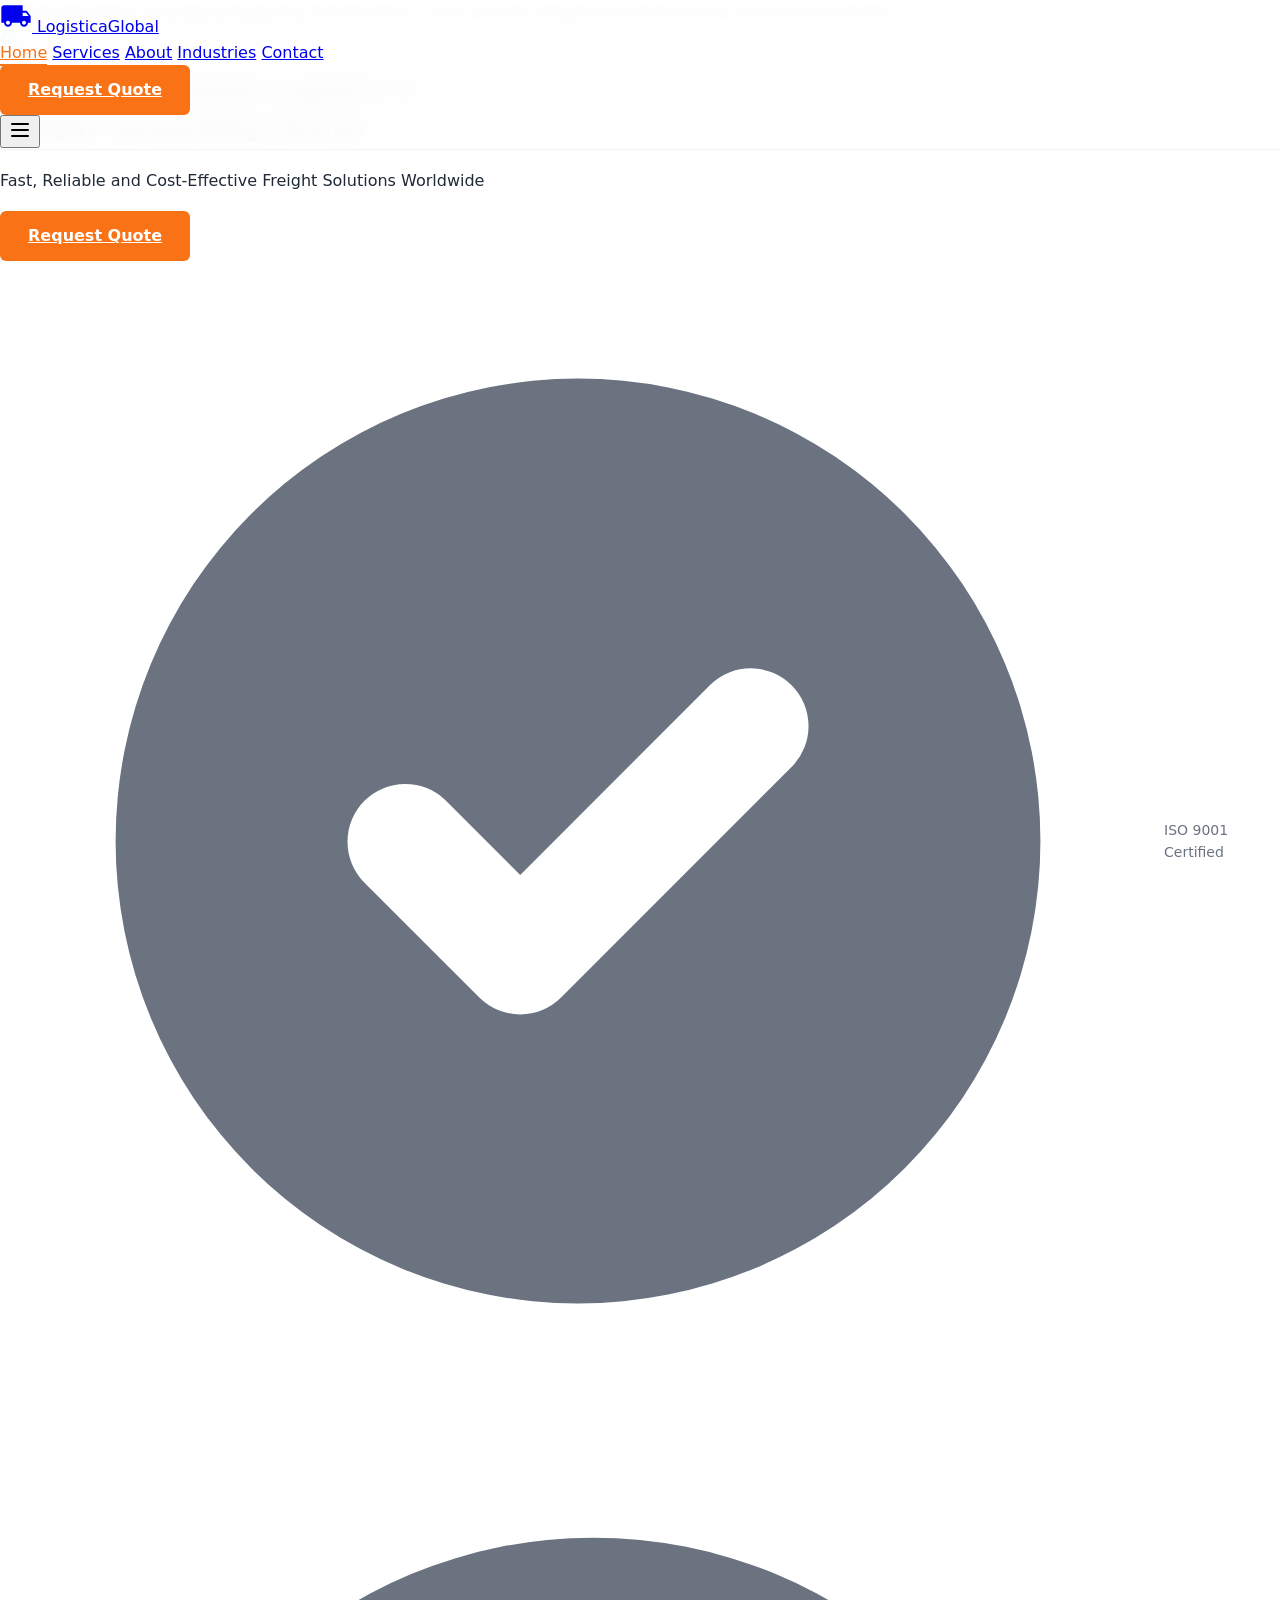
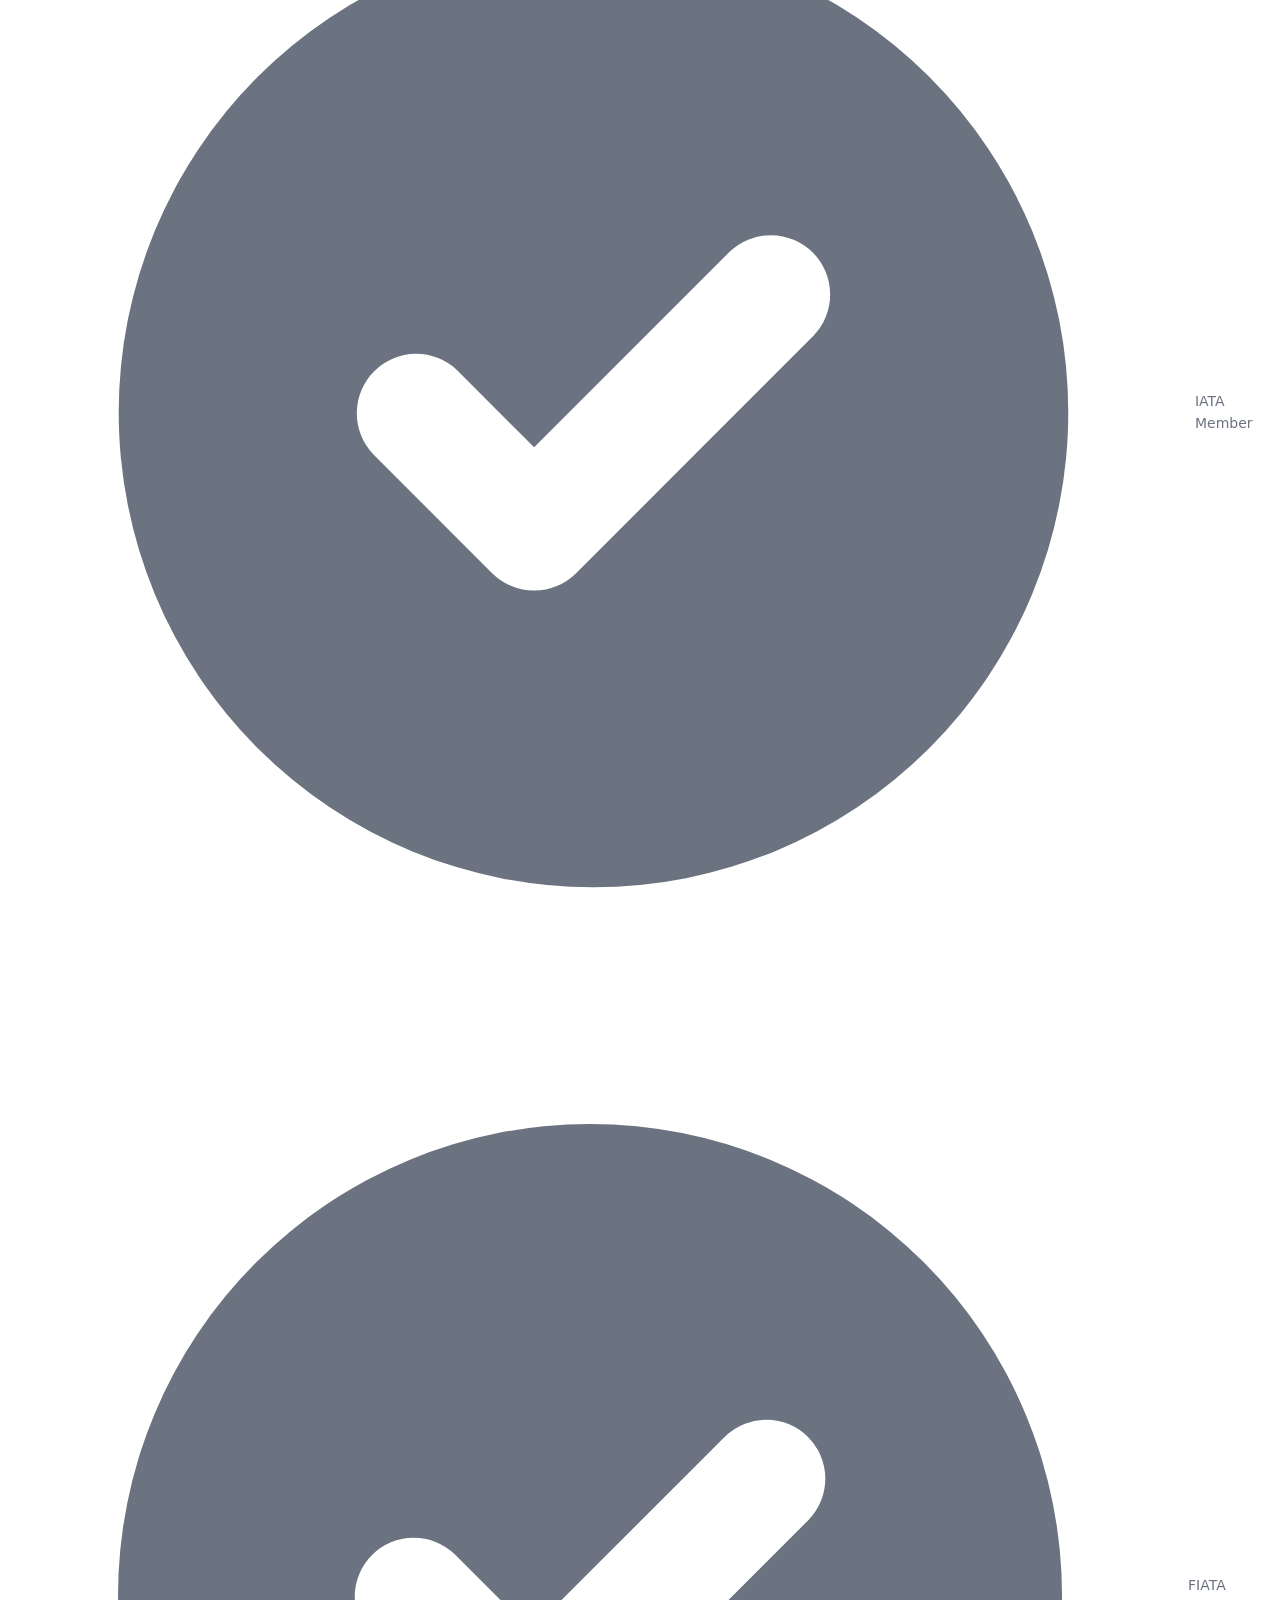
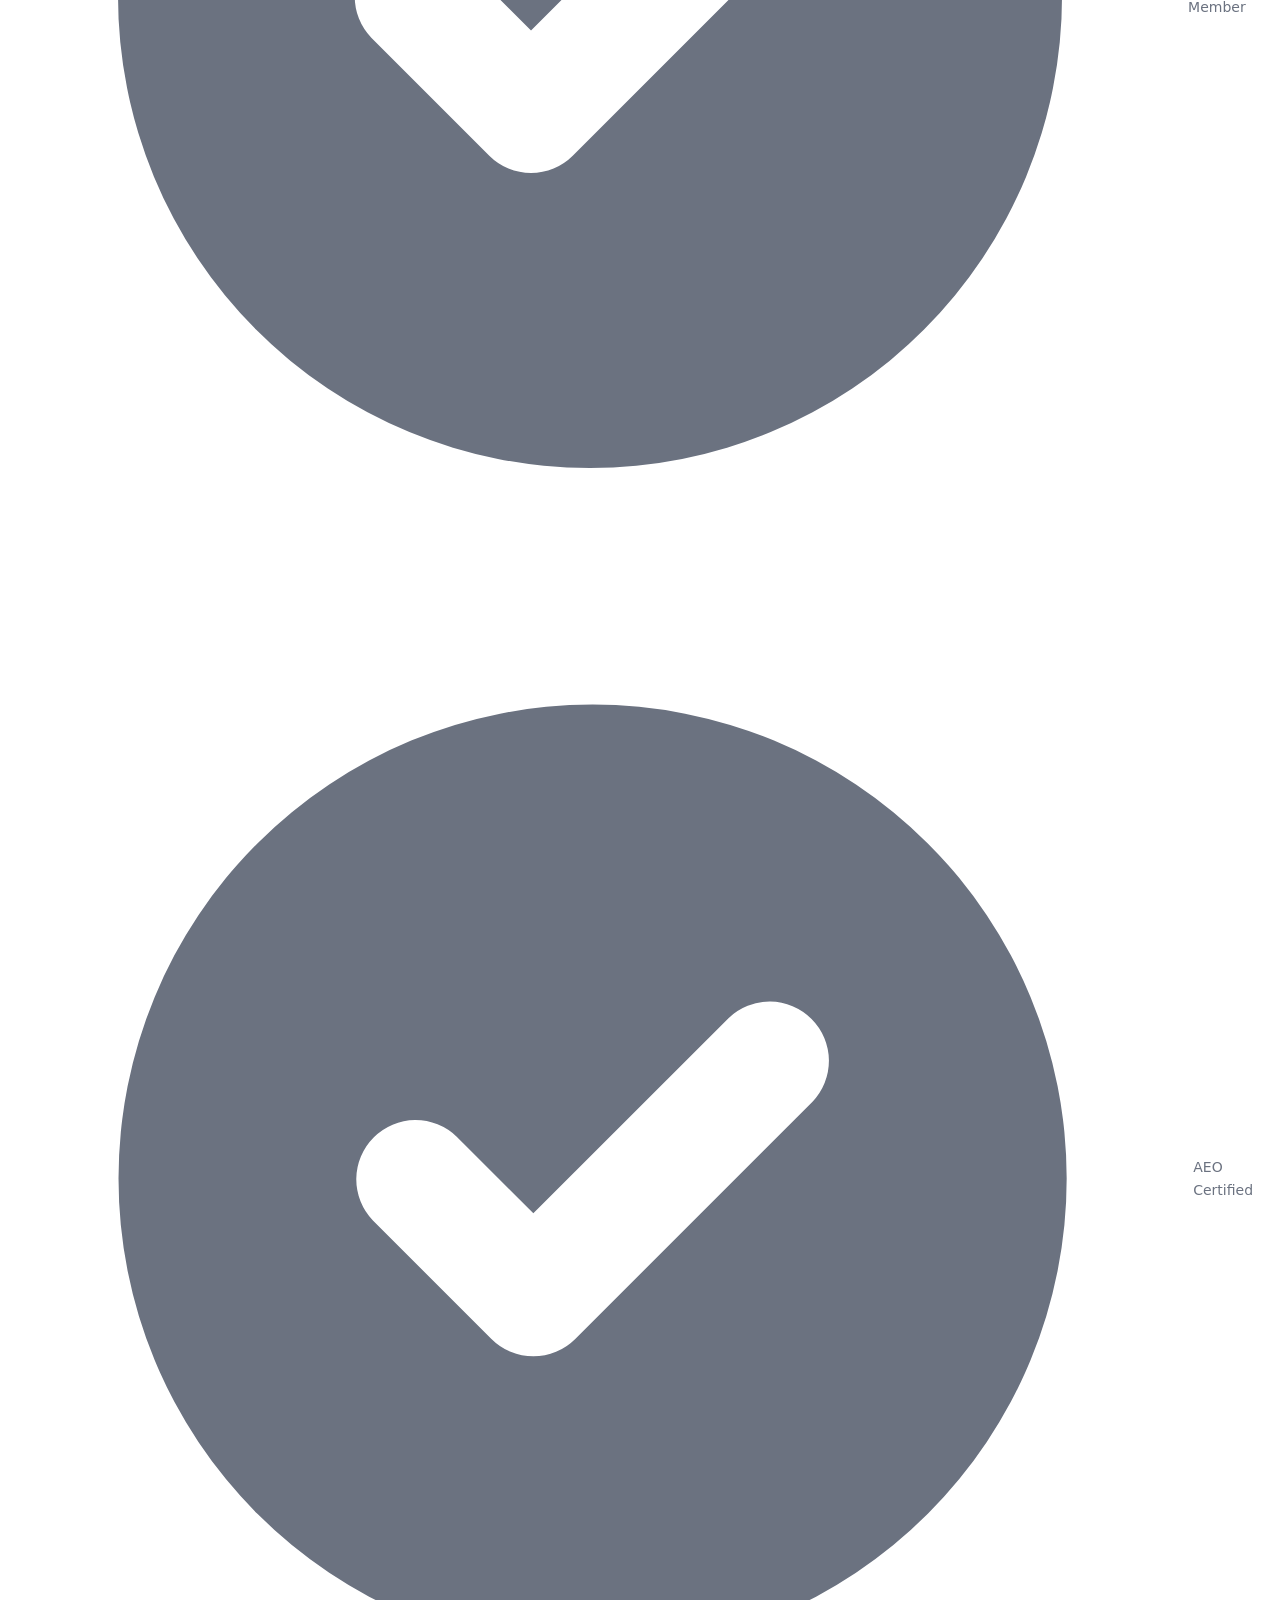
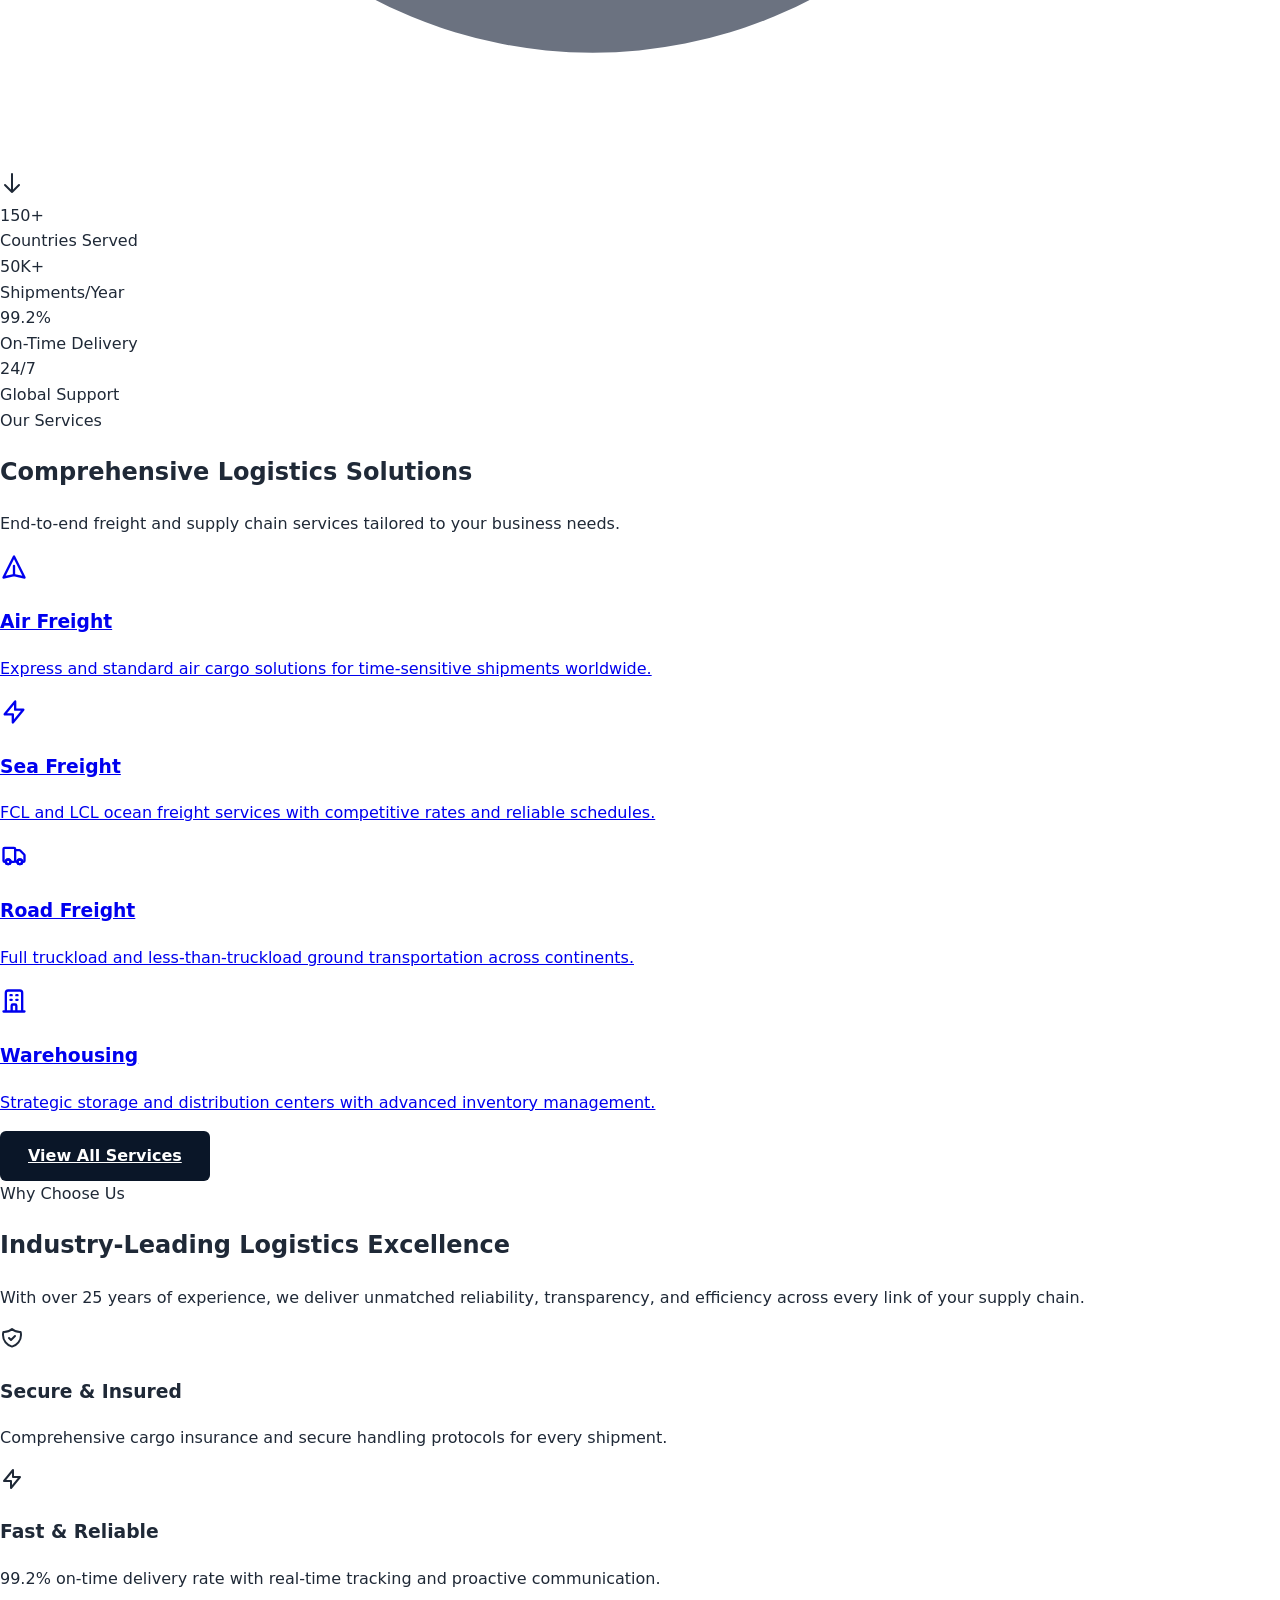
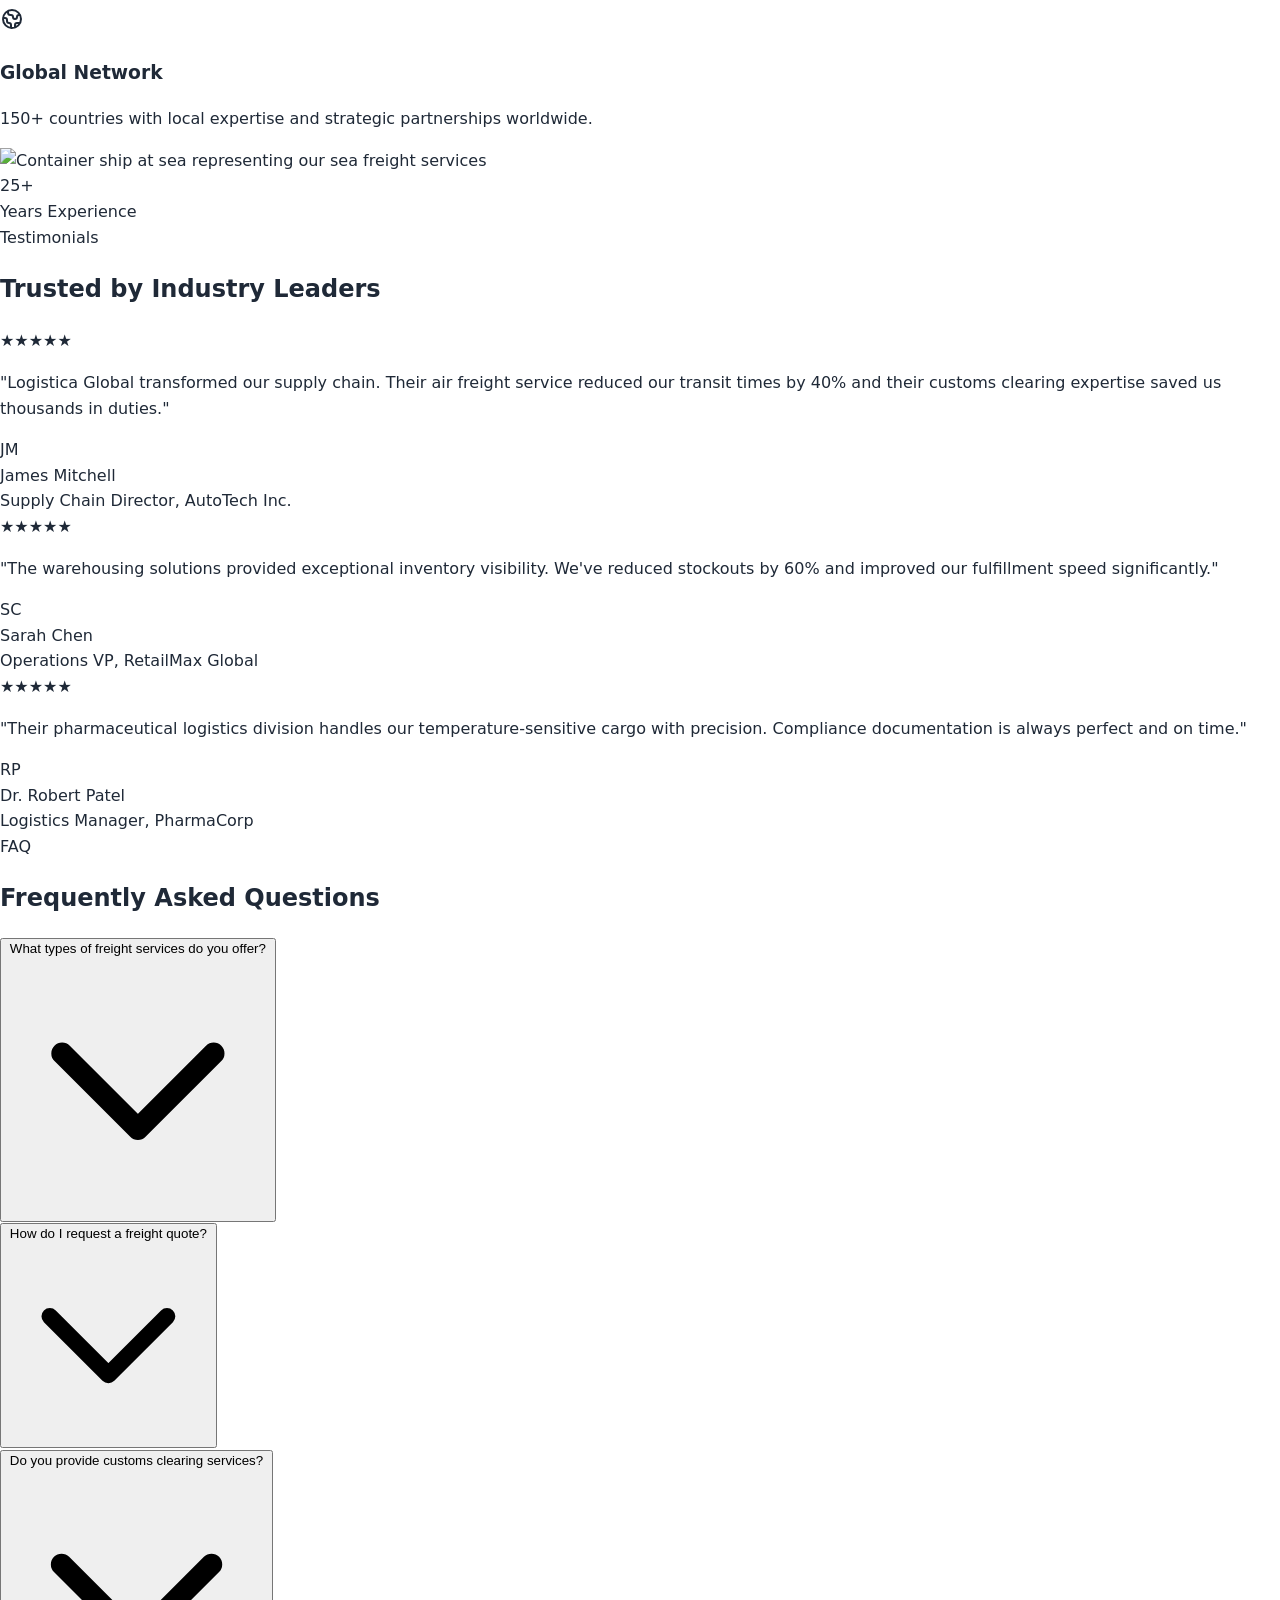
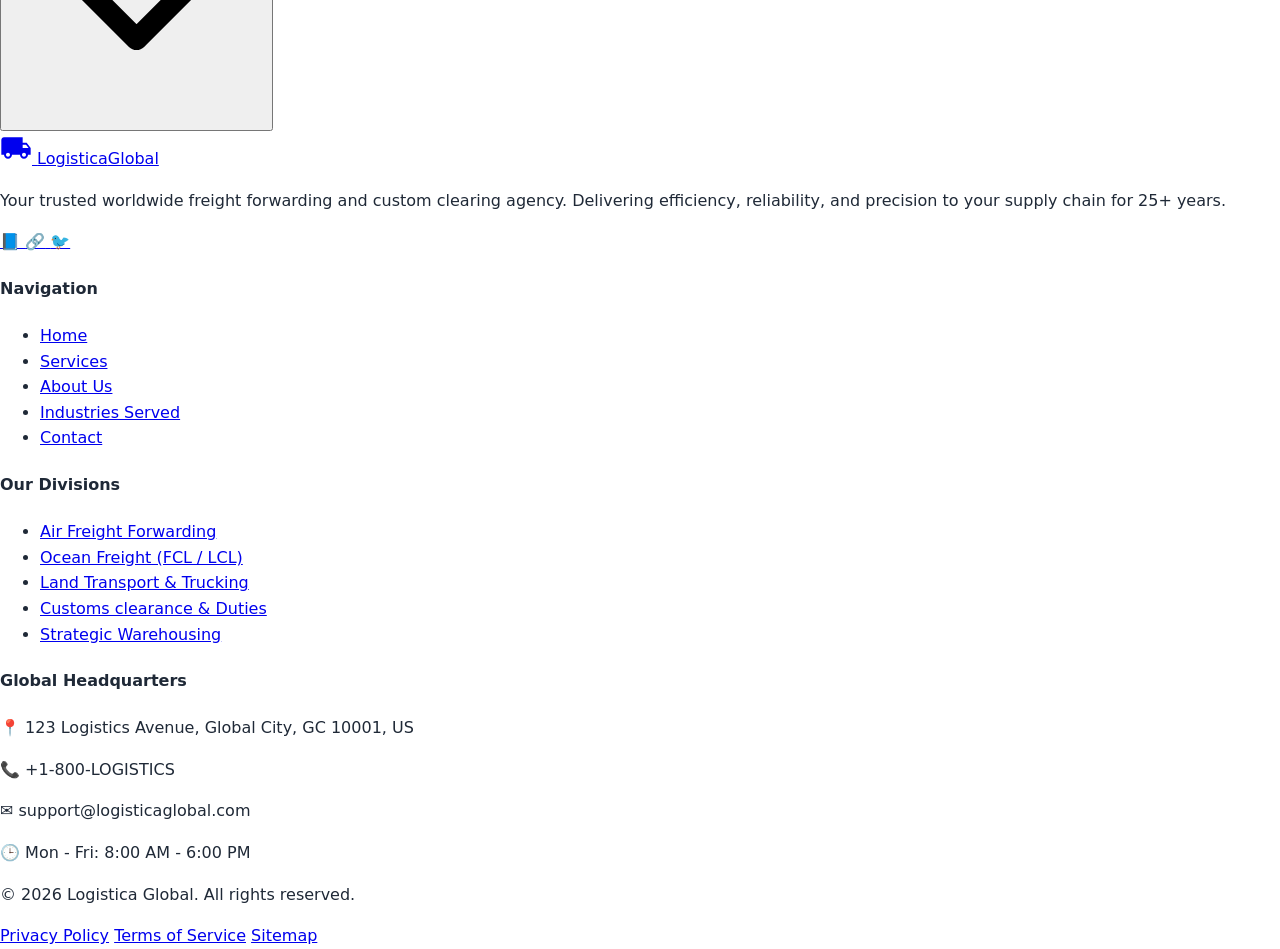
==== commit d3f80464: "Fix mobile layout z-index overlaps and oversized logo flashing" ====
--- a/index.html
+++ b/index.html
@@ -100,7 +100,7 @@
   <div class="max-w-7xl mx-auto px-4 sm:px-6 lg:px-8">
     <div class="flex items-center justify-between h-16 lg:h-20">
       <a href="index.html" class="flex items-center gap-2" aria-label="Logistica Global Home">
-        <svg class="w-8 h-8 text-[#f97316]" viewBox="0 0 24 24" fill="currentColor" aria-hidden="true">
+        <svg class="logo-svg w-8 h-8 text-[#f97316]" width="32" height="32" viewBox="0 0 24 24" fill="currentColor" aria-hidden="true">
           <path d="M20 8h-3V4H3c-1.1 0-2 .9-2 2v11h2c0 1.66 1.34 3 3 3s3-1.34 3-3h6c0 1.66 1.34 3 3 3s3-1.34 3-3h2v-5l-3-4zM6 18.5c-.83 0-1.5-.67-1.5-1.5s.67-1.5 1.5-1.5 1.5.67 1.5 1.5-.67 1.5-1.5 1.5zm13.5-9l1.96 2.5H17V9.5h2.5zm-1.5 9c-.83 0-1.5-.67-1.5-1.5s.67-1.5 1.5-1.5 1.5.67 1.5 1.5-.67 1.5-1.5 1.5z"/>
         </svg>
         <span class="text-xl font-bold text-[#0a1628]">Logistica<span class="text-[#f97316]">Global</span></span>
@@ -120,27 +120,28 @@
       </button>
     </div>
   </div>
-  <!-- Mobile Menu -->
-  <div id="mobileMenu" class="mobile-menu fixed top-0 right-0 w-80 max-w-[85vw] h-full bg-white shadow-2xl z-50 lg:hidden">
-    <div class="p-6">
-      <div class="flex justify-between items-center mb-8">
-        <span class="text-xl font-bold text-[#0a1628]">Menu</span>
-        <button id="closeMobileMenu" class="p-2 rounded-md text-[#0a1628]" aria-label="Close menu">
-          <svg class="w-6 h-6" fill="none" stroke="currentColor" viewBox="0 0 24 24" aria-hidden="true"><path stroke-linecap="round" stroke-linejoin="round" stroke-width="2" d="M6 18L18 6M6 6l12 12"/></svg>
-        </button>
-      </div>
-      <div class="flex flex-col gap-4">
-        <a href="index.html" class="mobile-link text-base font-semibold text-[#0a1628] py-2 border-b border-gray-100">Home</a>
-        <a href="services.html" class="mobile-link text-base font-semibold text-[#0a1628] py-2 border-b border-gray-100">Services</a>
-        <a href="about.html" class="mobile-link text-base font-semibold text-[#0a1628] py-2 border-b border-gray-100">About</a>
-        <a href="industries.html" class="mobile-link text-base font-semibold text-[#0a1628] py-2 border-b border-gray-100">Industries</a>
-        <a href="contact.html" class="mobile-link text-base font-semibold text-[#0a1628] py-2 border-b border-gray-100">Contact</a>
-        <a href="quote.html" class="btn-primary text-center mt-4">Request Quote</a>
-      </div>
+</nav>
+
+<!-- Mobile Menu -->
+<div id="mobileMenu" class="mobile-menu fixed top-0 right-0 w-80 max-w-[85vw] h-full bg-white shadow-2xl z-50 lg:hidden">
+  <div class="p-6">
+    <div class="flex justify-between items-center mb-8">
+      <span class="text-xl font-bold text-[#0a1628]">Menu</span>
+      <button id="closeMobileMenu" class="p-2 rounded-md text-[#0a1628]" aria-label="Close menu">
+        <svg class="w-6 h-6" fill="none" stroke="currentColor" viewBox="0 0 24 24" aria-hidden="true"><path stroke-linecap="round" stroke-linejoin="round" stroke-width="2" d="M6 18L18 6M6 6l12 12"/></svg>
+      </button>
+    </div>
+    <div class="flex flex-col gap-4">
+      <a href="index.html" class="mobile-link text-base font-semibold text-[#0a1628] py-2 border-b border-gray-100">Home</a>
+      <a href="services.html" class="mobile-link text-base font-semibold text-[#0a1628] py-2 border-b border-gray-100">Services</a>
+      <a href="about.html" class="mobile-link text-base font-semibold text-[#0a1628] py-2 border-b border-gray-100">About</a>
+      <a href="industries.html" class="mobile-link text-base font-semibold text-[#0a1628] py-2 border-b border-gray-100">Industries</a>
+      <a href="contact.html" class="mobile-link text-base font-semibold text-[#0a1628] py-2 border-b border-gray-100">Contact</a>
+      <a href="quote.html" class="btn-primary text-center mt-4">Request Quote</a>
     </div>
   </div>
-  <div id="mobileOverlay" class="fixed inset-0 bg-black/50 z-40 hidden lg:hidden"></div>
-</nav>
+</div>
+<div id="mobileOverlay" class="mobile-overlay fixed inset-0 bg-black/50 z-40 hidden lg:hidden"></div>
 
 <main id="main-content" class="pt-16 lg:pt-20">
 
@@ -414,7 +415,7 @@
       <!-- About Division -->
       <div>
         <a href="index.html" class="flex items-center gap-2 mb-6" aria-label="Logistica Global Home">
-          <svg class="w-8 h-8 text-[#f97316]" viewBox="0 0 24 24" fill="currentColor">
+          <svg class="logo-svg w-8 h-8 text-[#f97316]" width="32" height="32" viewBox="0 0 24 24" fill="currentColor">
             <path d="M20 8h-3V4H3c-1.1 0-2 .9-2 2v11h2c0 1.66 1.34 3 3 3s3-1.34 3-3h6c0 1.66 1.34 3 3 3s3-1.34 3-3h2v-5l-3-4zM6 18.5c-.83 0-1.5-.67-1.5-1.5s.67-1.5 1.5-1.5 1.5.67 1.5 1.5-.67 1.5-1.5 1.5zm13.5-9l1.96 2.5H17V9.5h2.5zm-1.5 9c-.83 0-1.5-.67-1.5-1.5s.67-1.5 1.5-1.5 1.5.67 1.5 1.5-.67 1.5-1.5 1.5z"/>
           </svg>
           <span class="text-xl font-bold text-white">Logistica<span class="text-[#f97316]">Global</span></span>
--- a/css/style.css
+++ b/css/style.css
@@ -265,13 +265,95 @@
 
 /* Mobile Navigation Drawer */
 .mobile-menu {
+  position: fixed !important;
+  top: 0 !important;
+  right: 0 !important;
+  bottom: 0 !important;
+  width: 20rem !important; /* w-80 */
+  max-width: 85vw !important;
+  height: 100% !important;
+  background-color: #ffffff !important;
+  box-shadow: 0 25px 50px -12px rgba(0, 0, 0, 0.25) !important; /* shadow-2xl */
+  z-index: 10000 !important;
   transform: translateX(100%);
   transition: transform 0.3s ease;
+  display: block !important;
+}
+
+@media (min-width: 1024px) {
+  .mobile-menu {
+    display: none !important;
+  }
 }
 
 .mobile-menu.open {
-  transform: translateX(0);
-}
+  transform: translateX(0) !important;
+}
+
+#mobileOverlay,
+.mobile-overlay {
+  display: none;
+  position: fixed !important;
+  top: 0 !important;
+  left: 0 !important;
+  right: 0 !important;
+  bottom: 0 !important;
+  z-index: 9999 !important;
+  background-color: rgba(0, 0, 0, 0.5) !important;
+}
+
+#mobileOverlay.open,
+.mobile-overlay.open {
+  display: block !important;
+}
+
+@media (min-width: 1024px) {
+  #mobileOverlay,
+  .mobile-overlay {
+    display: none !important;
+  }
+}
+
+/* Ensure fixed nav doesn't flash unstyled */
+nav.fixed {
+  position: fixed !important;
+  top: 0 !important;
+  left: 0 !important;
+  right: 0 !important;
+  z-index: 999 !important;
+  background-color: rgba(255, 255, 255, 0.95) !important;
+  backdrop-filter: blur(12px) !important;
+  -webkit-backdrop-filter: blur(12px) !important;
+  border-bottom: 1px solid rgba(243, 244, 246, 1) !important;
+}
+
+/* Prevent massive SVG icons flashing before Tailwind loads */
+svg {
+  max-width: 100%;
+}
+
+.logo-svg {
+  width: 32px !important;
+  height: 32px !important;
+  min-width: 32px;
+  min-height: 32px;
+}
+
+svg.w-6 {
+  width: 24px !important;
+  height: 24px !important;
+}
+
+svg.w-7 {
+  width: 28px !important;
+  height: 28px !important;
+}
+
+svg.w-8 {
+  width: 32px !important;
+  height: 32px !important;
+}
+
 
 /* Design Aesthetics Overlays */
 .hero-overlay {
